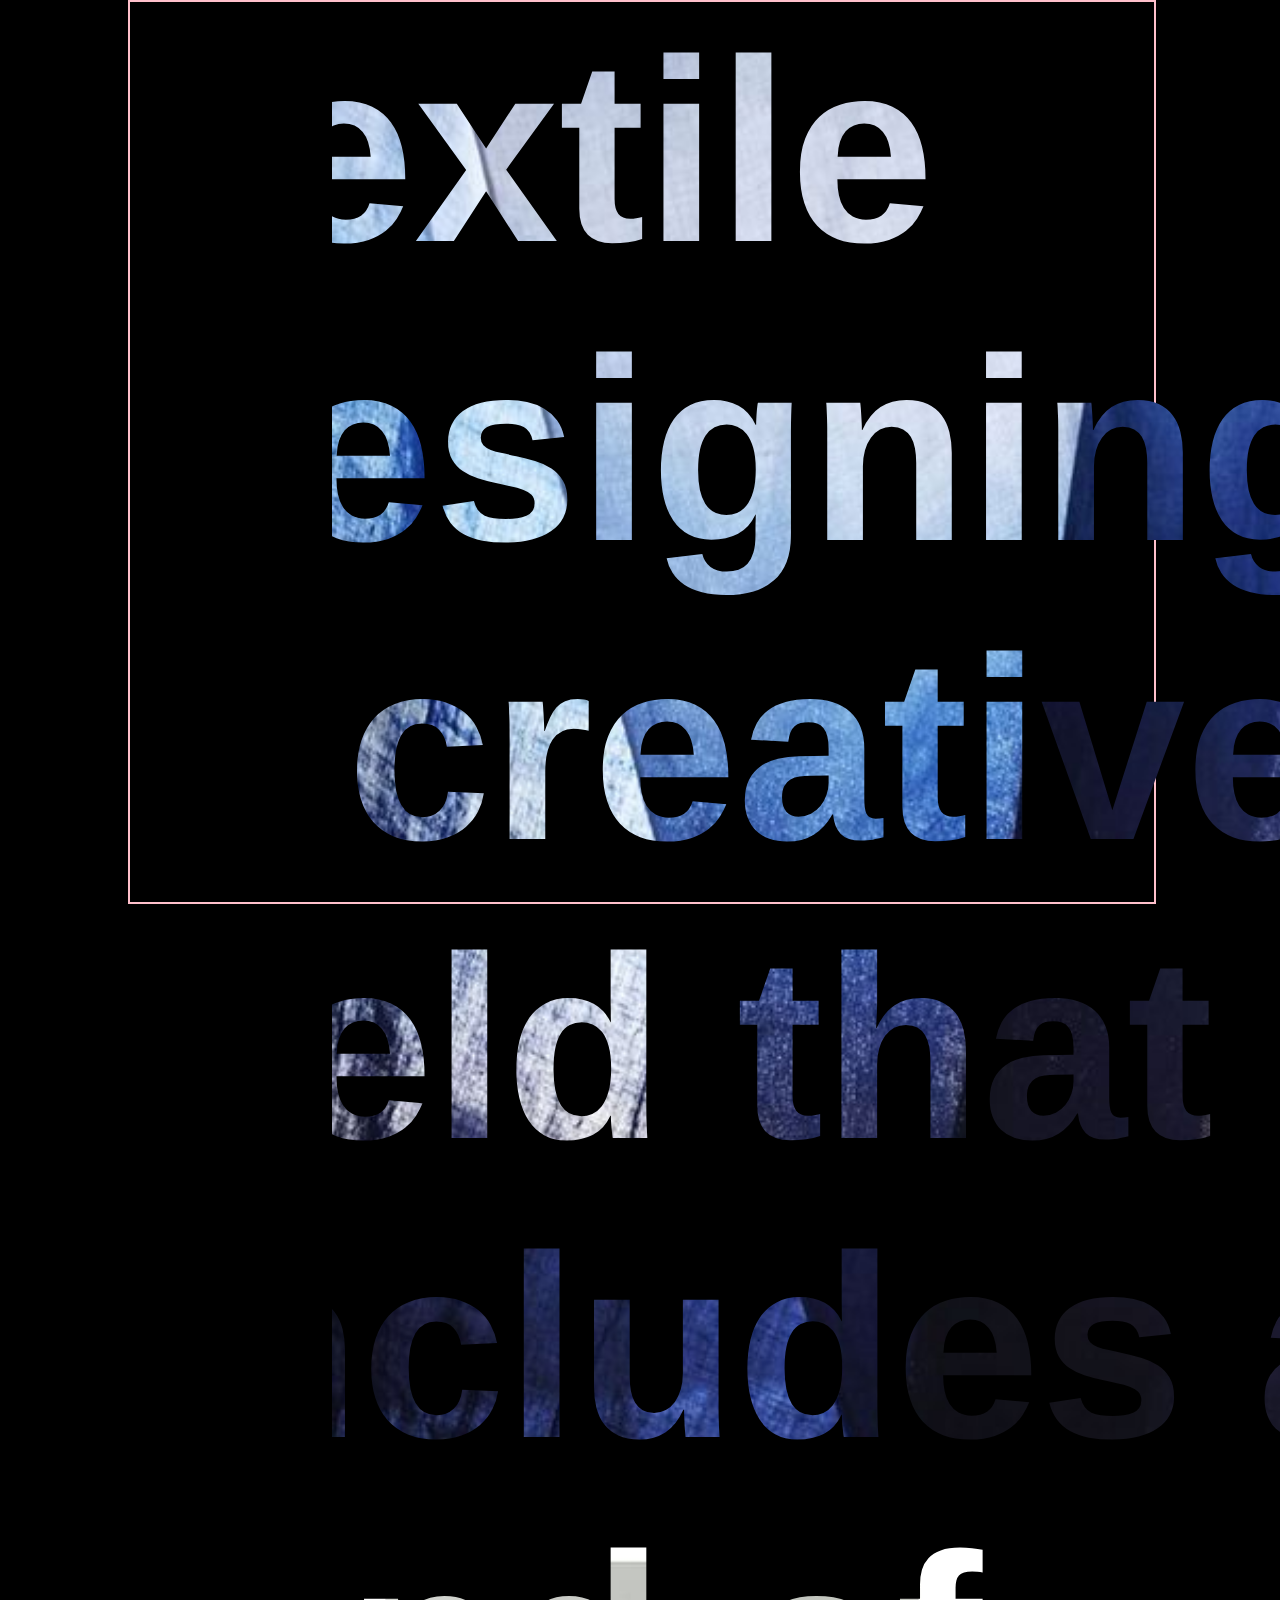
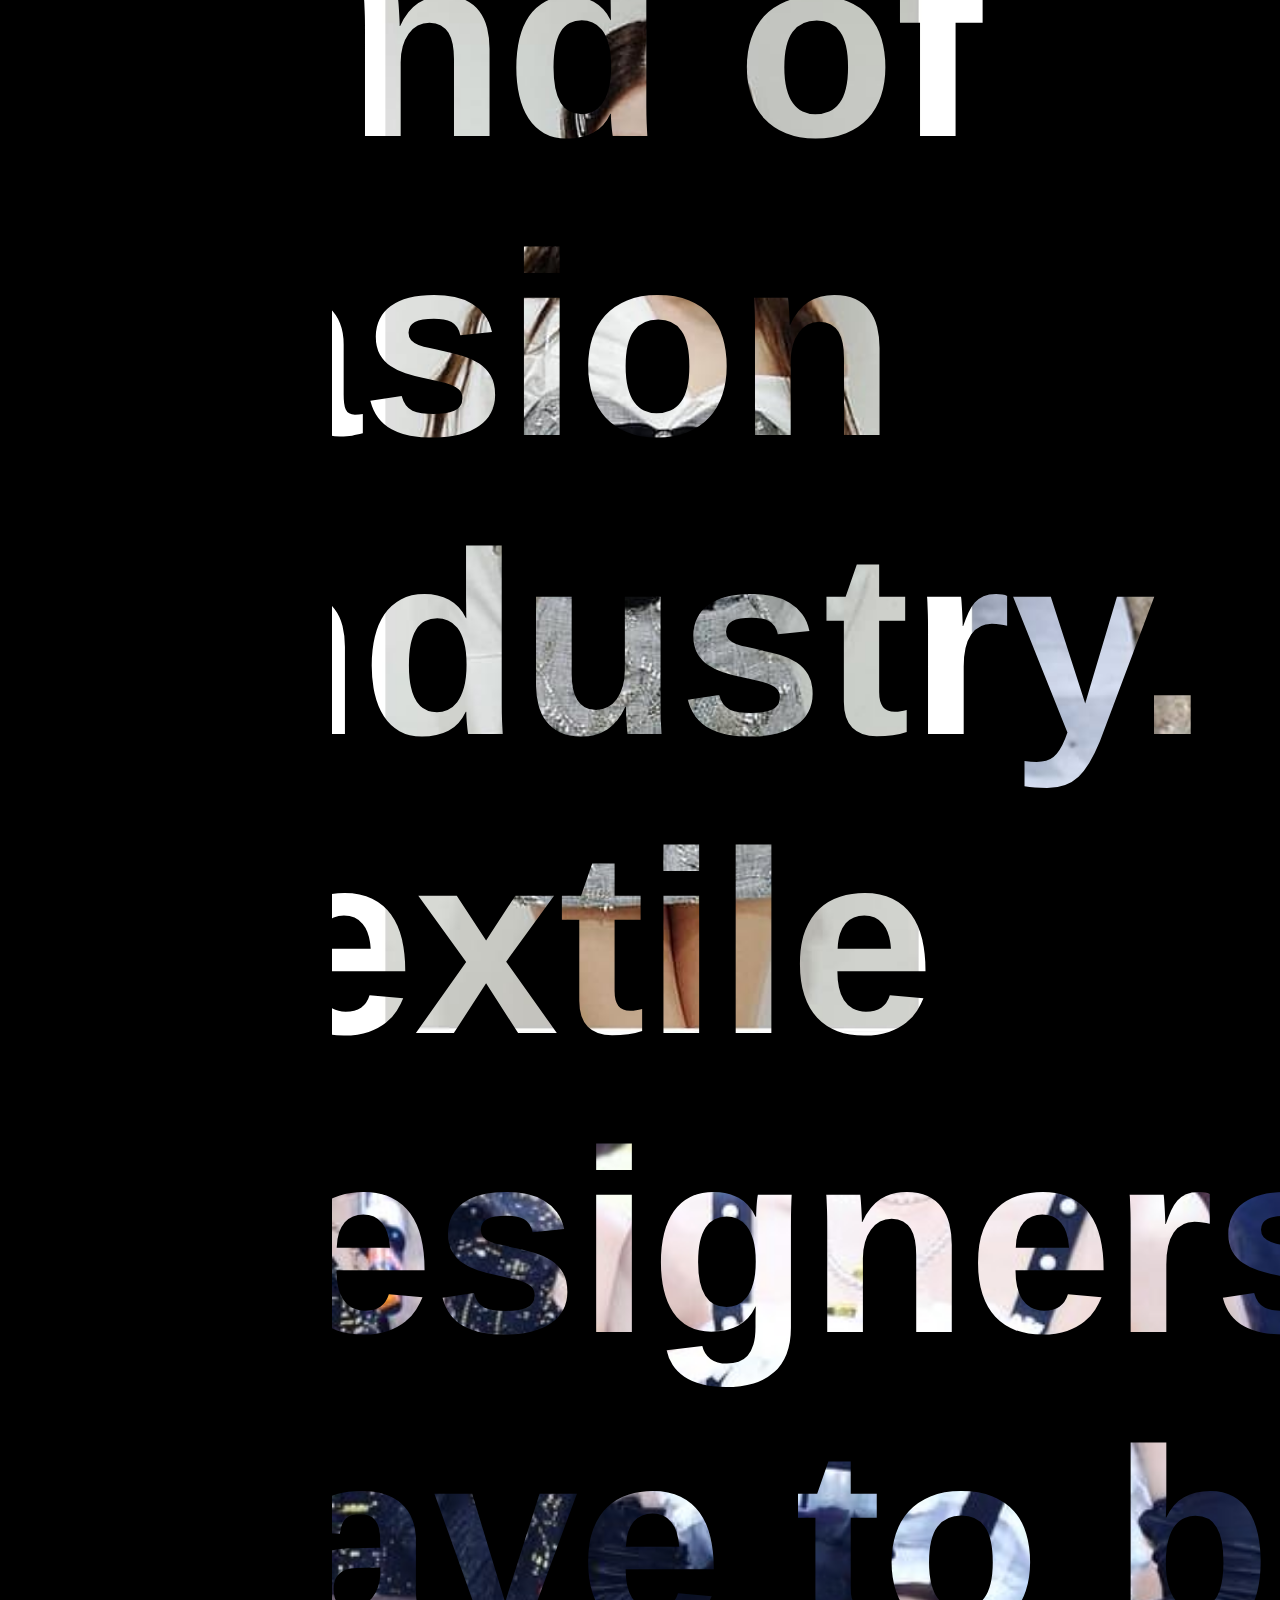
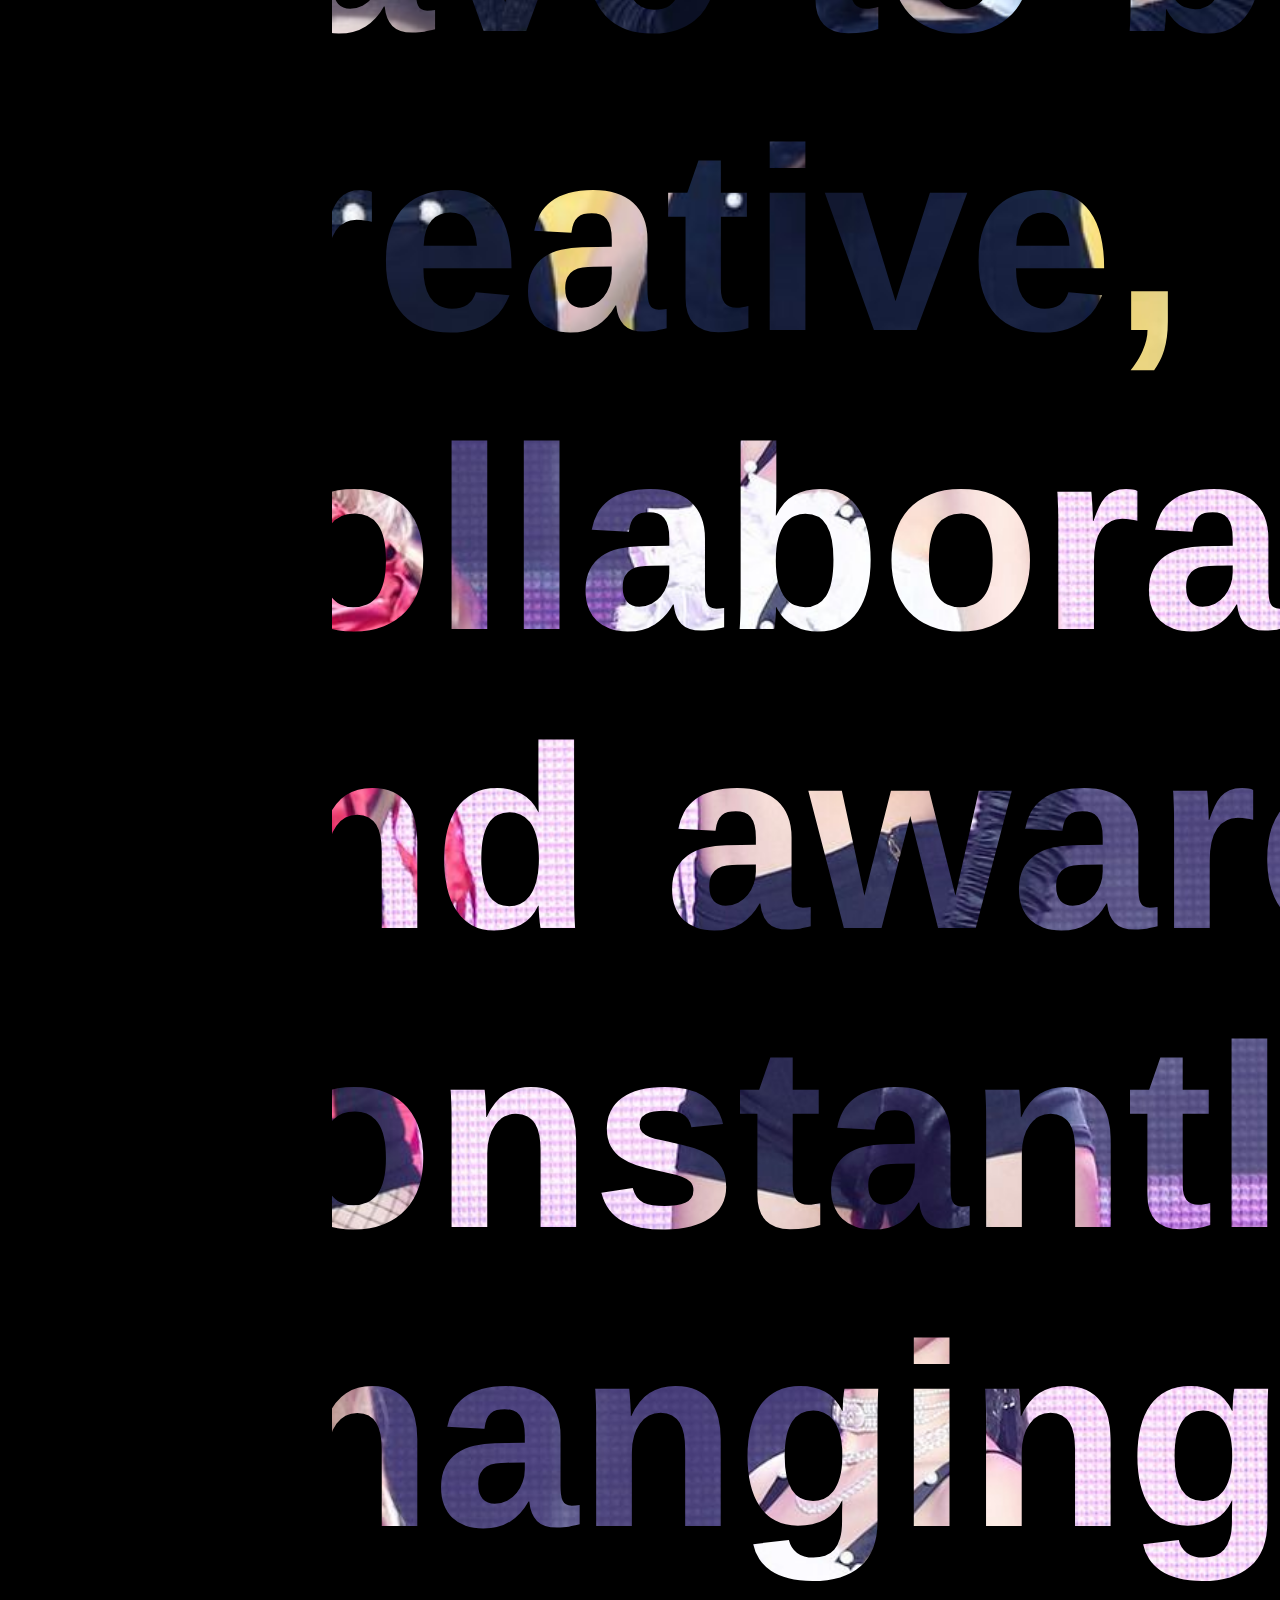
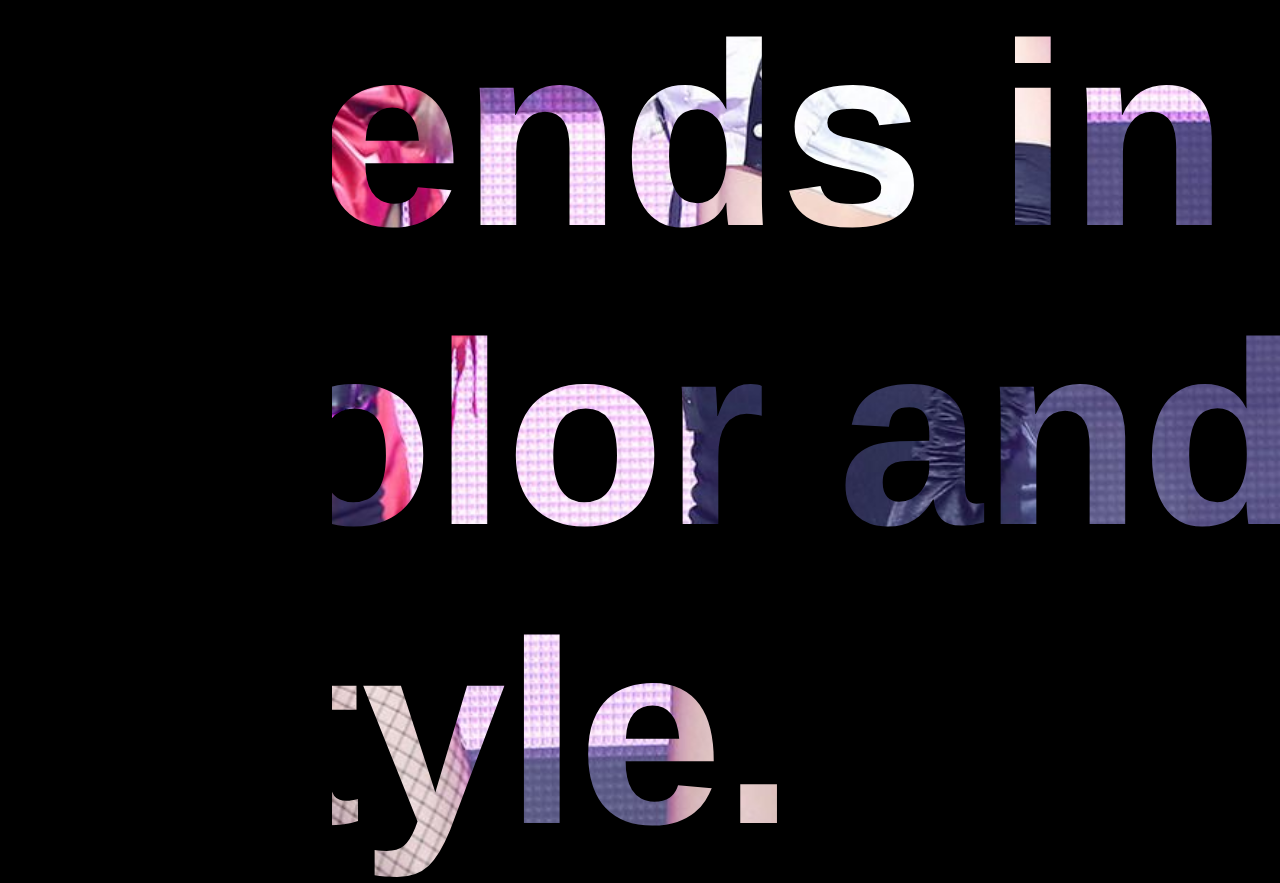
==== layer2/index.html @ 7b779b9f "changes" ====
<!DOCTYPE html>
<html>
<head>
    <meta charset="utf-8" />
    <meta http-equiv="X-UA-Compatible" content="IE=edge">
    <title>Page Title</title>
    <meta name="viewport" content="width=device-width, initial-scale=1">
    <link rel="stylesheet" type="text/css" media="screen" href="main.css" />
    <script src="main.js"></script>
    <link rel="stylesheet" href="style.css">
</head>
<body>
  <div class="container bar">
    <h1 class="cliped1">Textile designing is a creative field that includes any </h1>
    <h1 class="cliped2"> kind of fasion industry. Textile </h1>
    <h1 class="cliped3"> designers have to be creative, </h1>
    <h1 class="cliped5">collaborative and aware of constantly</h1>
    <h1 class="cliped4"> changing trends in color and style.</h1>
</div>
</body>
<!-- 
<script>
 $( document ).ready( function() {
        var jbOffset = $( '.jbMenu' ).offset();
        $( window ).scroll( function() {
          if ( $( document ).scrollTop() > jbOffset.top ) {
            $( '.jbMenu' ).addClass( 'jbFixed' );
          }
          else {
            $( '.jbMenu' ).removeClass( 'jbFixed' );
          }
        });
      } );
 
 </script> -->
</html>
---- layer2/style.css ----
@import url('https://fonts.googleapis.com/css?family=Passion+One');

*{
  padding: 0;
  margin: 0;
}

body,html{
  background-color:black;
}


/* #box{
  width:60%;
  height:10in;
  margin-left: 20%;
  background-color: transparent;
  border: 2px solid blue;
} */

.container{
  width:80%;
  height: 100vh;
  margin-left: 10%;
  background-color: black;
  display: grid;
  grid-template-columns: auto;
  font-family:"futura", sans-serif;
  text-align: left;
  border: 2px solid pink;
  cursor: pointer;
  -webkit-transition:0.5s;}
  
/* .container:hover {
  border: 2px solid rgba(0,160,80,0);
  color: #pink;
}
.container:hover::after, .container:hover::before {
  -webkit-transform: scale(1);
} */

.container::before, .container::after {
  width: 100%;
  height:100%;
  z-index: 3;
  content:'';
  position: absolute;
  top:0;
  left:0;
  box-sizing: border-box;
  -webkit-transform: scale(0);
  transition: 0.5s;
}

  /* background: url(background.jpg);
  background-size: cover;
  background-attachment: fixed;
  -webkit-background-clip: text;
  color: transparent; */

  .bar::before {
    border-bottom: 3px solid #FFF;
    border-left: 3px solid #FFF;
    -webkit-transform-origin: 100% 0%;
  }

  .bar::after {
    border-top: 3px solid #FFF;
    border-right: 3px solid #FFF;
    -webkit-transform-origin: 0% 100%;
  }


h3{
  font-size: 50px;
}
h1{
  font-size: 260px;
}
h2{
  font-size: 62px;
}
h4{
  font-size: 30px;
}

@media screen and (max-width:700px) {
  h3{
    font-size: 50px;
  }
  h1{
    font-size: 260px;
  }
  h2{
    font-size: 62px;
  }
  h4{
    font-size: 10px;
  }
}
.cliped1{
background: url(../image/36782537c3e1404ef056309386671900.jpg) no-repeat center center;
background-size: 1200px;
background-position-y:46px;
color: #fff;
-webkit-text-fill-color: transparent;
-webkit-background-clip:text;}

.cliped2{
background: url(../image/47241391_346120979550636_4253450871459379761_n.jpg) no-repeat center center;
background-size: 1200px;
color: #fff;
-webkit-text-fill-color: transparent;
-webkit-background-clip:text;}

.cliped3{
background: url(../image/5e04d5bc18aa4c8084150c62fcf03a86.jpg) no-repeat center center;
background-size: 1200px;
color: #fff;
-webkit-text-fill-color: transparent;
-webkit-background-clip:text;}


.cliped4{
background: url(../image/97ed9751e5890001fab52a2c03061502.jpg) no-repeat center center;
background-size:1200px;
color: #fff;
-webkit-text-fill-color: transparent;
-webkit-background-clip:text;}

.cliped5{
background: url(../image/97ed9751e5890001fab52a2c03061502.jpg) no-repeat center center;
background-size:1200px;
color: #fff;
-webkit-text-fill-color: transparent;
-webkit-background-clip:text;}
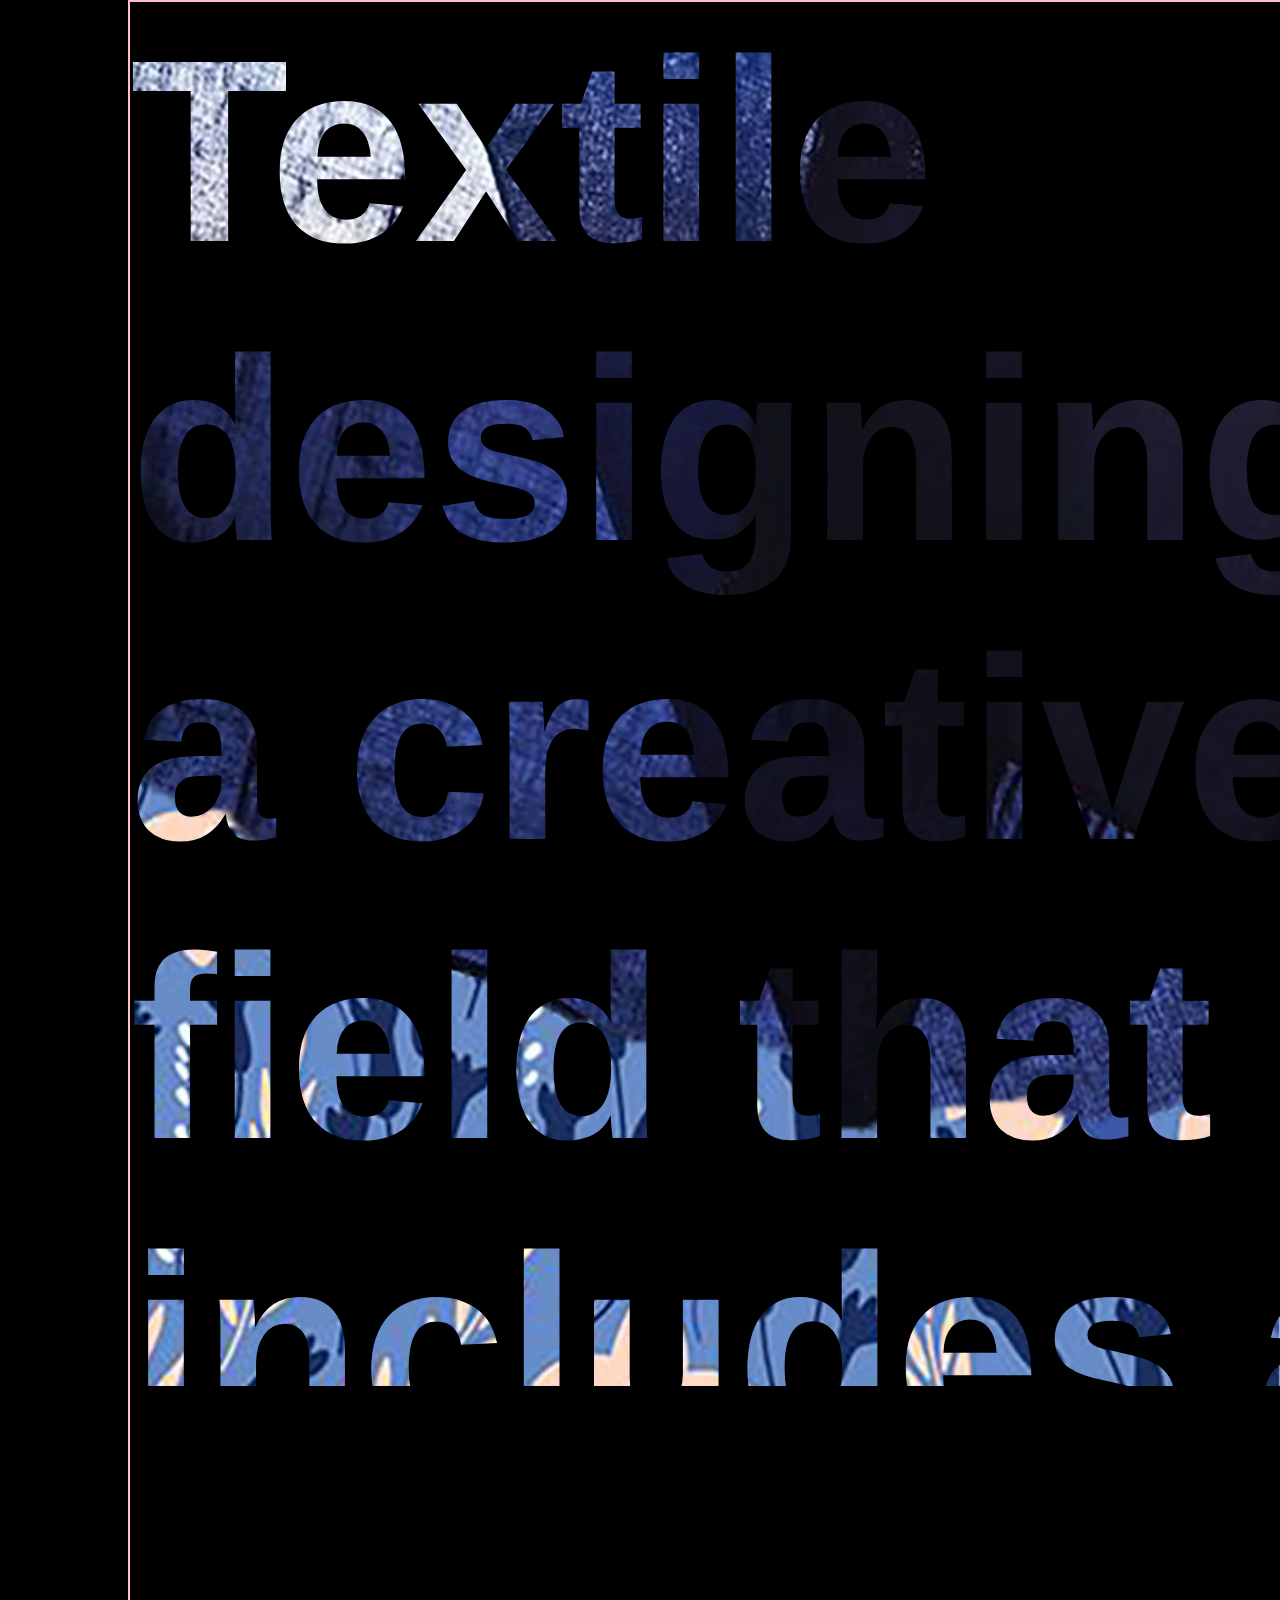
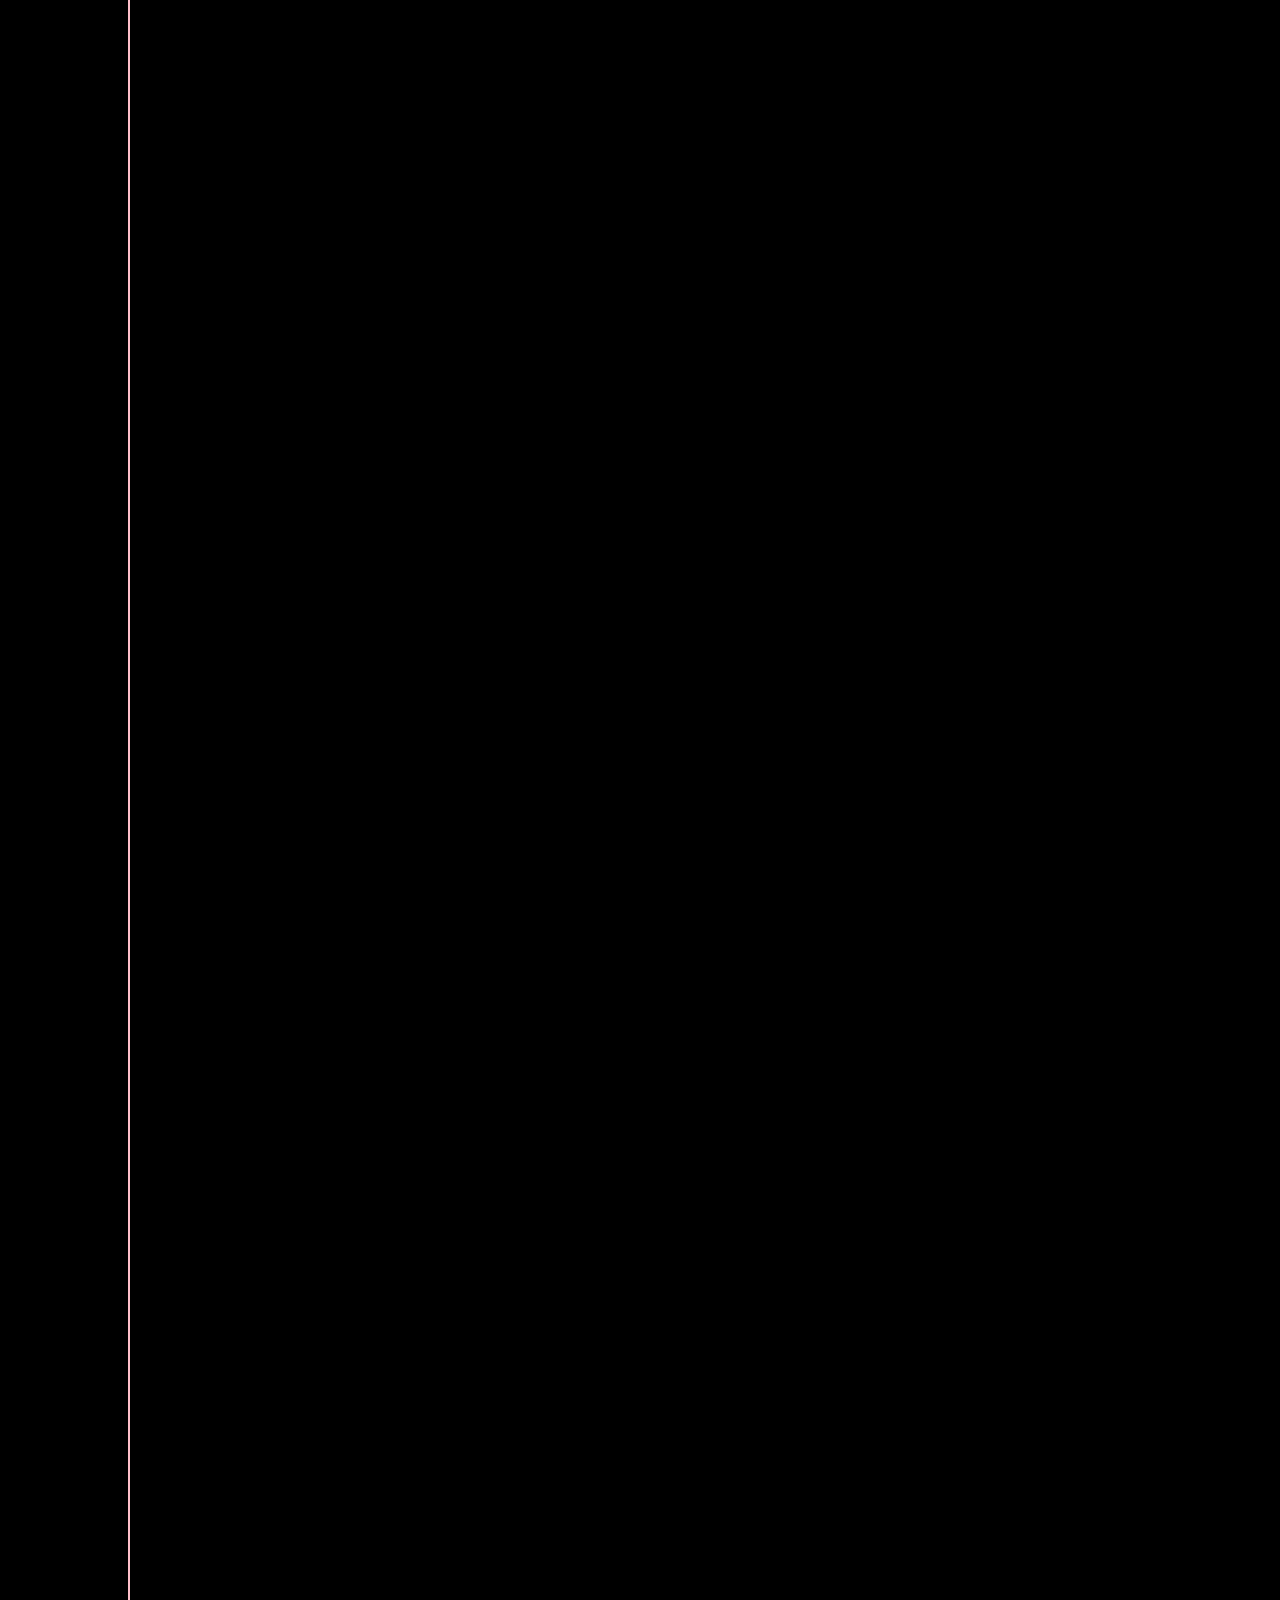
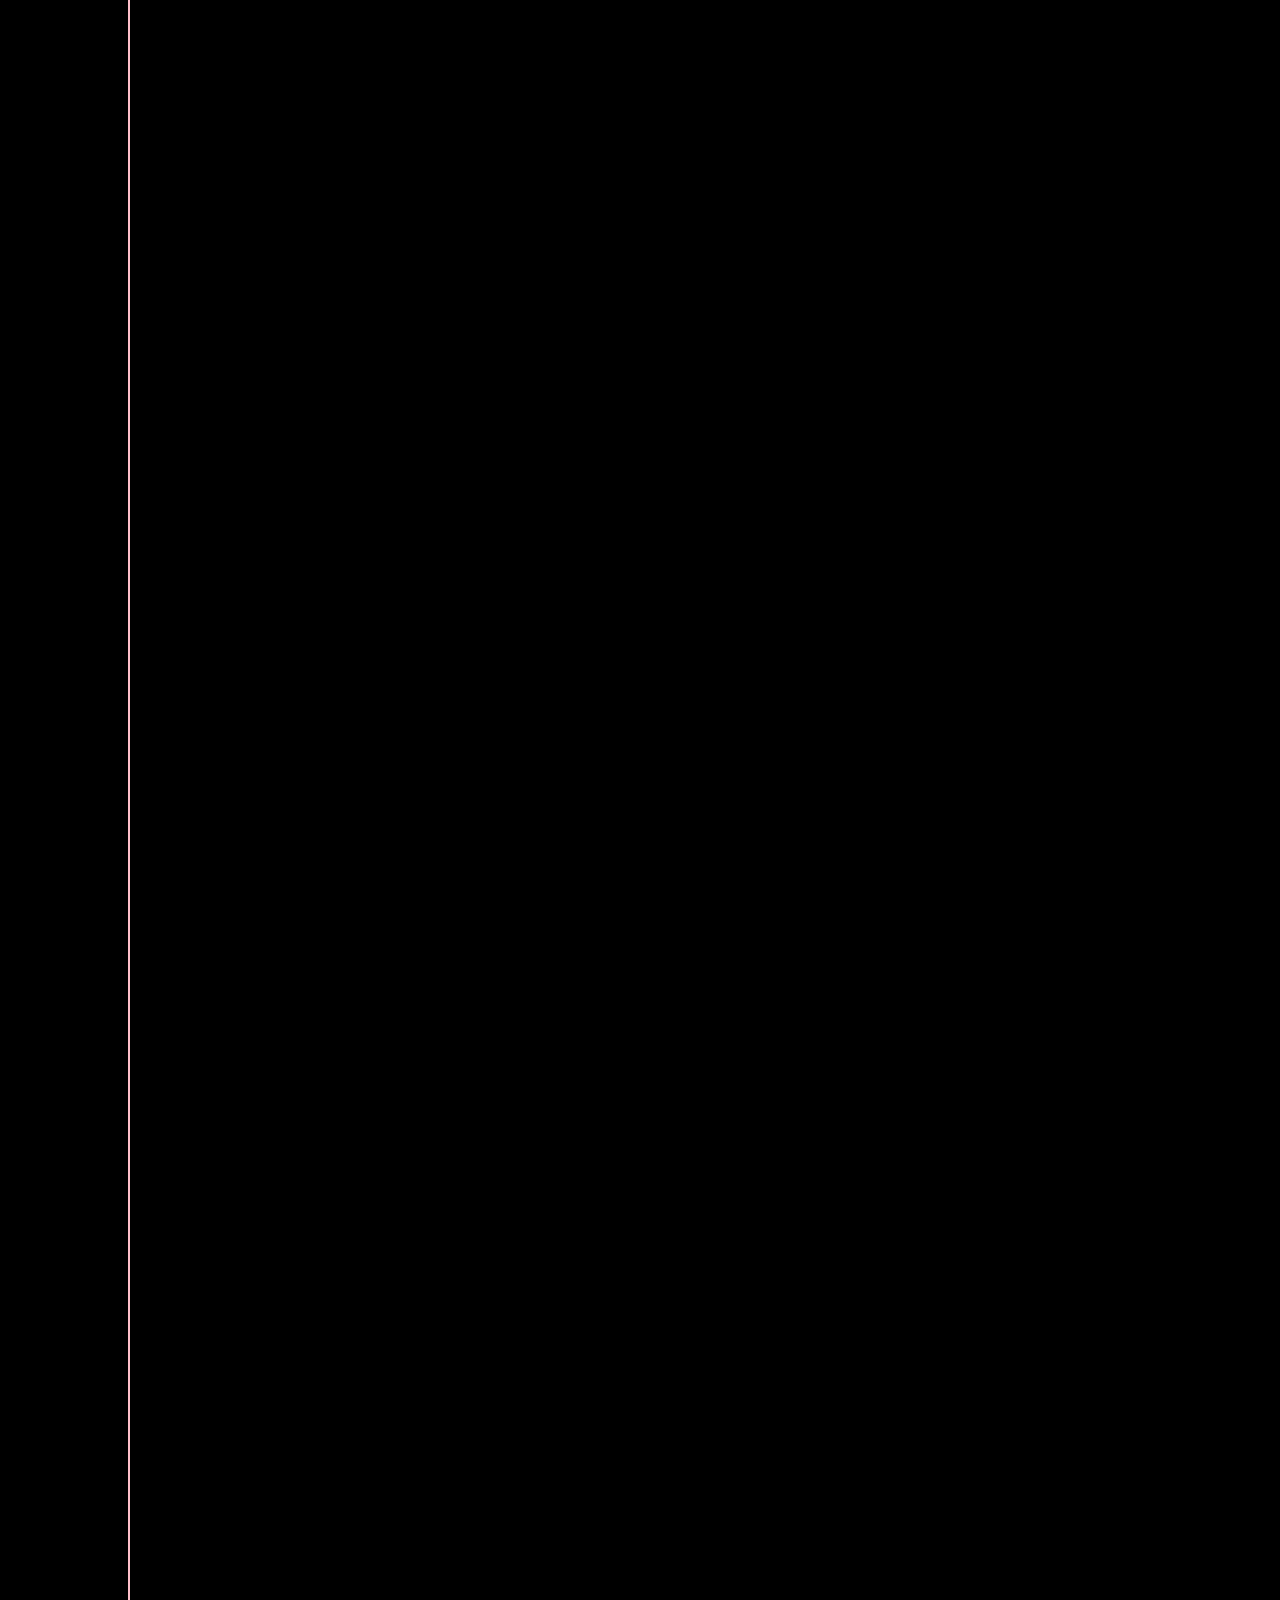
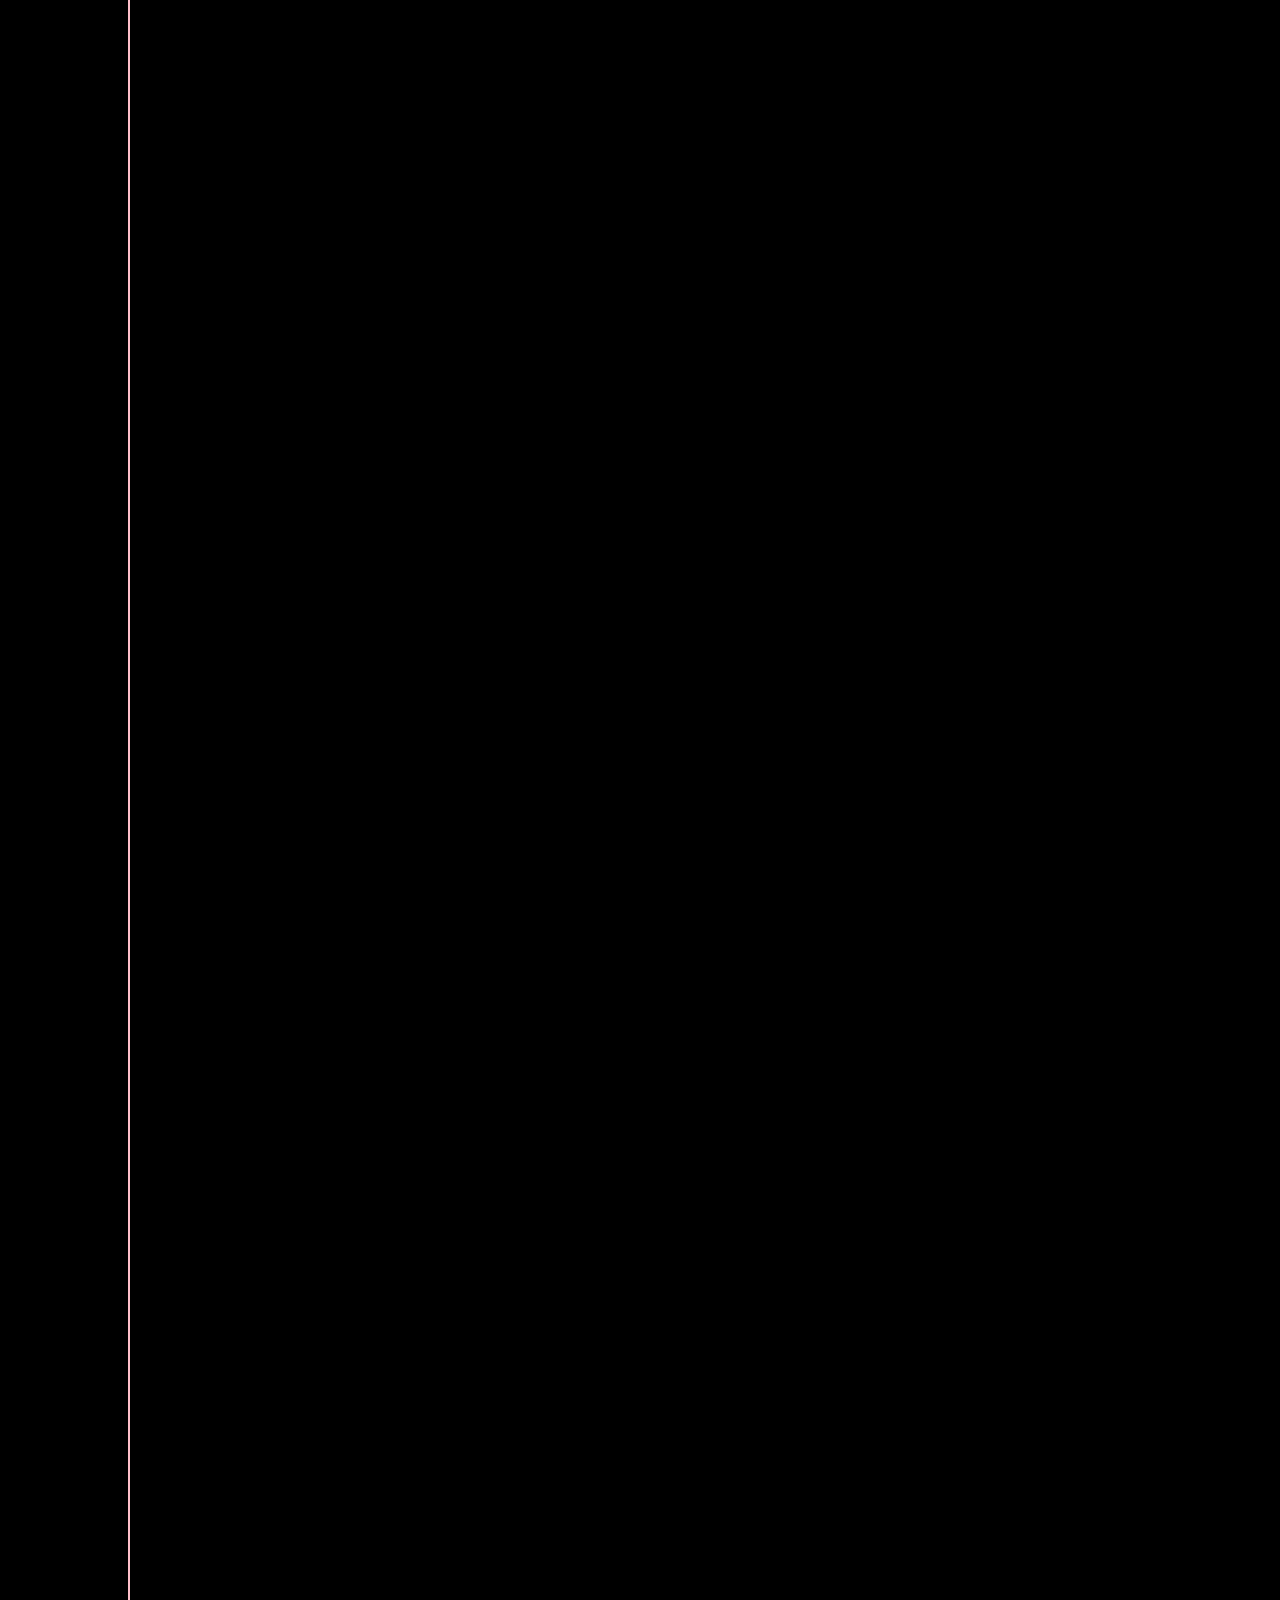
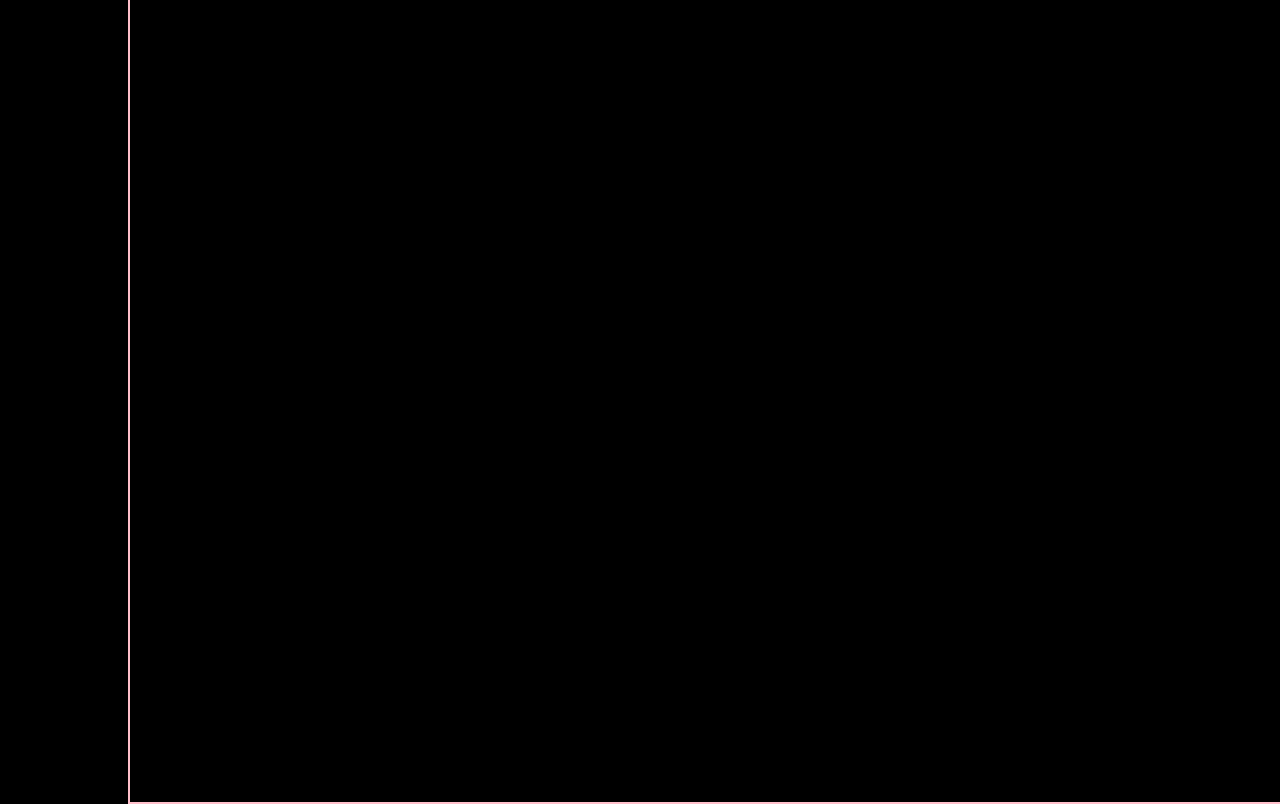
==== commit 30f22cad: "changes" ====
--- a/layer2/index.html
+++ b/layer2/index.html
@@ -12,12 +12,38 @@
 <body>
   <div class="container bar">
     <h1 class="cliped1">Textile designing is a creative field that includes any </h1>
+    <!-- <a href="#">
+        <img src="../image/jennieblue.png" class="jennieblue">
+      </a> -->
     <h1 class="cliped2"> kind of fasion industry. Textile </h1>
     <h1 class="cliped3"> designers have to be creative, </h1>
     <h1 class="cliped5">collaborative and aware of constantly</h1>
     <h1 class="cliped4"> changing trends in color and style.</h1>
 </div>
+<!-- <div>
+  <h1 class="cliped3"> designers have to be creative, </h1>
+</div>
+<div>
+  <h1 class="cliped5">collaborative and aware of constantly</h1>
+</div>
+<div>
+  <h1 class="cliped4"> changing trends in color and style.</h1>
+</div> -->
+
 </body>
+
+<script>
+    var wrap = $("#wrap");
+    
+    wrap.on("scroll", function(e) {
+        
+      if (this.scrollTop > 147) {
+        wrap.addClass("container bar");
+      } else {
+        wrap.removeClass("container bar");
+      }
+      
+    });</script>
 <!-- 
 <script>
  $( document ).ready( function() {
--- a/layer2/style.css
+++ b/layer2/style.css
@@ -19,13 +19,13 @@
 } */
 
 .container{
-  width:80%;
-  height: 100vh;
+  width:90%;
+  height: 800vh;
   margin-left: 10%;
   background-color: black;
   display: grid;
   grid-template-columns: auto;
-  font-family:"futura", sans-serif;
+  font-family:"Akzidenz-Grotesk", sans-serif;
   text-align: left;
   border: 2px solid pink;
   cursor: pointer;
@@ -84,6 +84,15 @@
   font-size: 30px;
 }
 
+.jennieblue {
+  transform: translate(0px,-385px);
+  transition: all .5s ease-in-out;
+  position: fixed;
+  z-index: 10;
+  top: 60%;
+  left: 9%;
+}
+
 @media screen and (max-width:700px) {
   h3{
     font-size: 50px;
@@ -99,23 +108,26 @@
   }
 }
 .cliped1{
-background: url(../image/36782537c3e1404ef056309386671900.jpg) no-repeat center center;
-background-size: 1200px;
-background-position-y:46px;
+background: url(../image/background1.jpg) no-repeat center center;
+background-size: cover;
+/* background-position-y:46px; */
+background-attachment: fixed;
 color: #fff;
 -webkit-text-fill-color: transparent;
 -webkit-background-clip:text;}
 
 .cliped2{
-background: url(../image/47241391_346120979550636_4253450871459379761_n.jpg) no-repeat center center;
-background-size: 1200px;
+background: url(../image/background2.jpg) no-repeat center center;
+background-size: cover;
+background-attachment: fixed;
 color: #fff;
 -webkit-text-fill-color: transparent;
 -webkit-background-clip:text;}
 
 .cliped3{
-background: url(../image/5e04d5bc18aa4c8084150c62fcf03a86.jpg) no-repeat center center;
-background-size: 1200px;
+background: url(../image/background3.jpg) no-repeat center center;
+background-size: cover;
+background-attachment: fixed;
 color: #fff;
 -webkit-text-fill-color: transparent;
 -webkit-background-clip:text;}
@@ -123,14 +135,16 @@
 
 .cliped4{
 background: url(../image/97ed9751e5890001fab52a2c03061502.jpg) no-repeat center center;
-background-size:1200px;
+background-size:cover;
+background-attachment: fixed;
 color: #fff;
 -webkit-text-fill-color: transparent;
 -webkit-background-clip:text;}
 
 .cliped5{
 background: url(../image/97ed9751e5890001fab52a2c03061502.jpg) no-repeat center center;
-background-size:1200px;
+background-size:cover;
+background-attachment: fixed;
 color: #fff;
 -webkit-text-fill-color: transparent;
 -webkit-background-clip:text;}
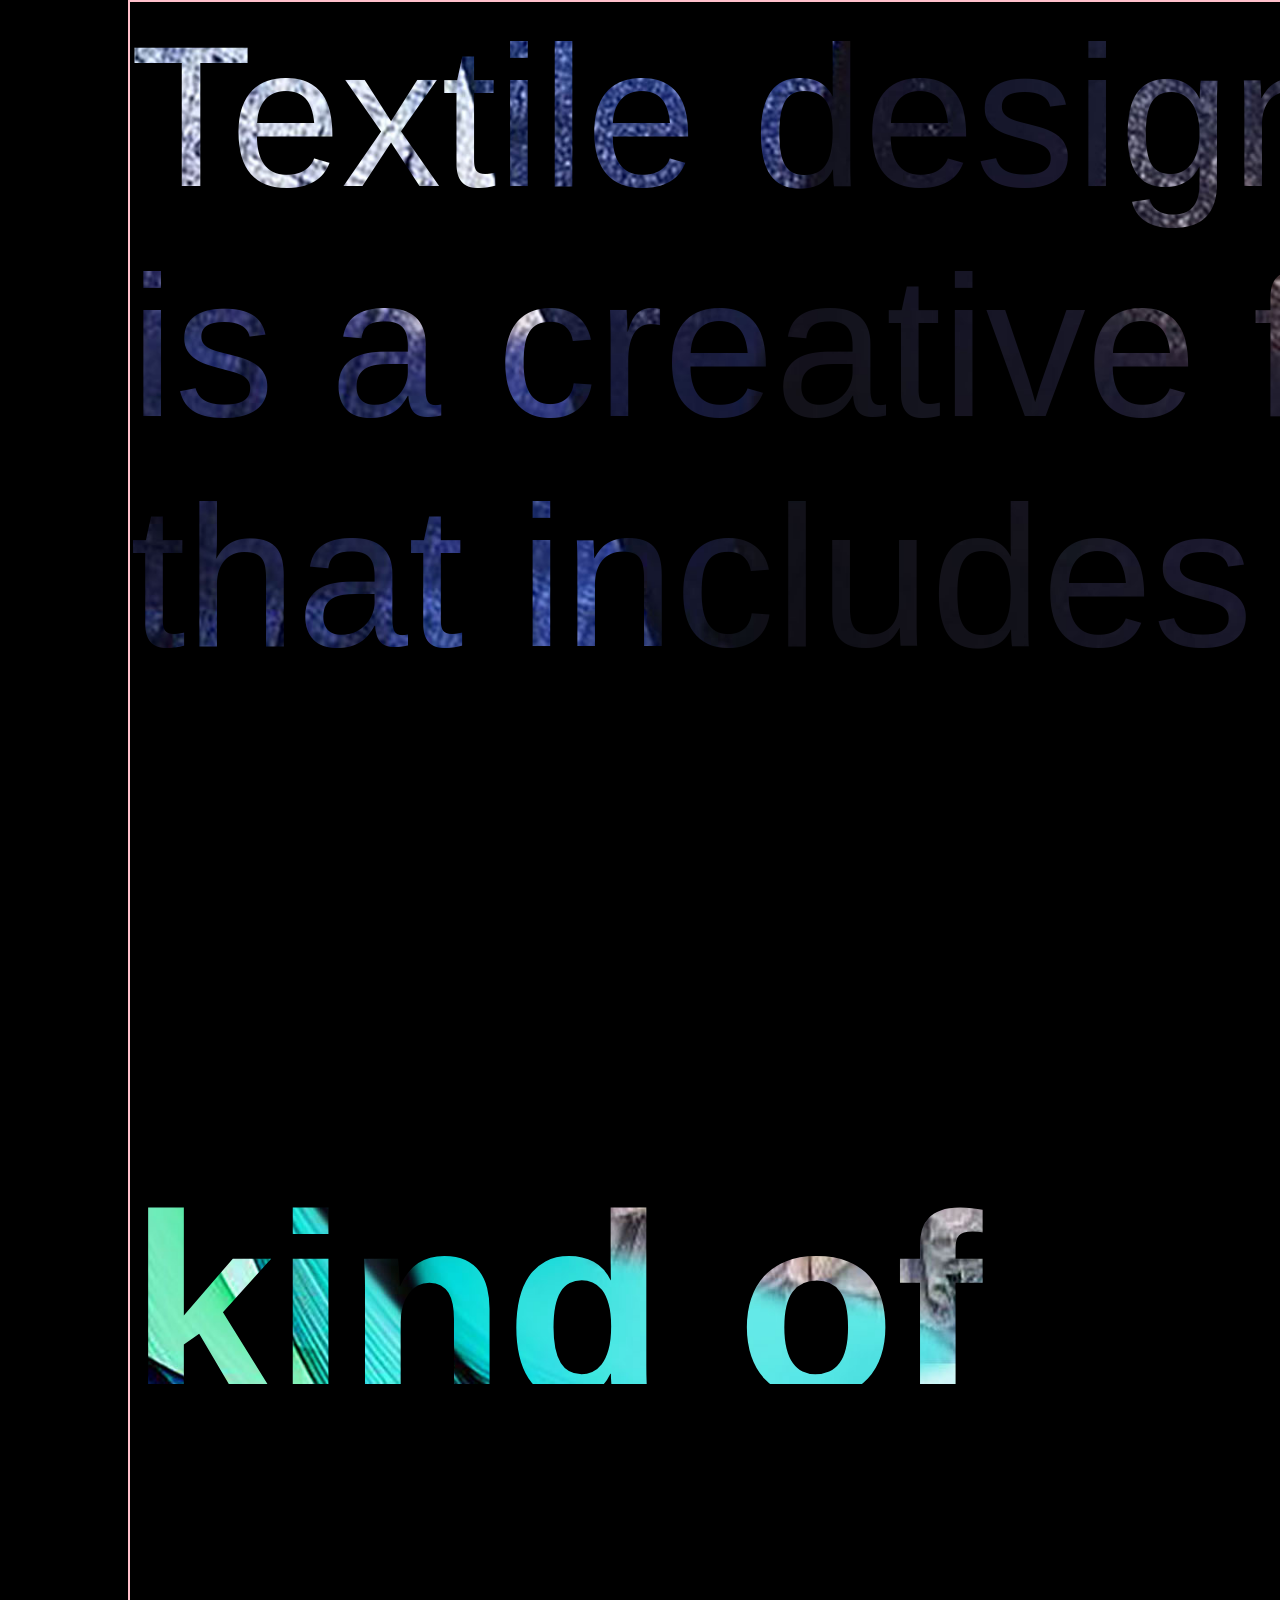
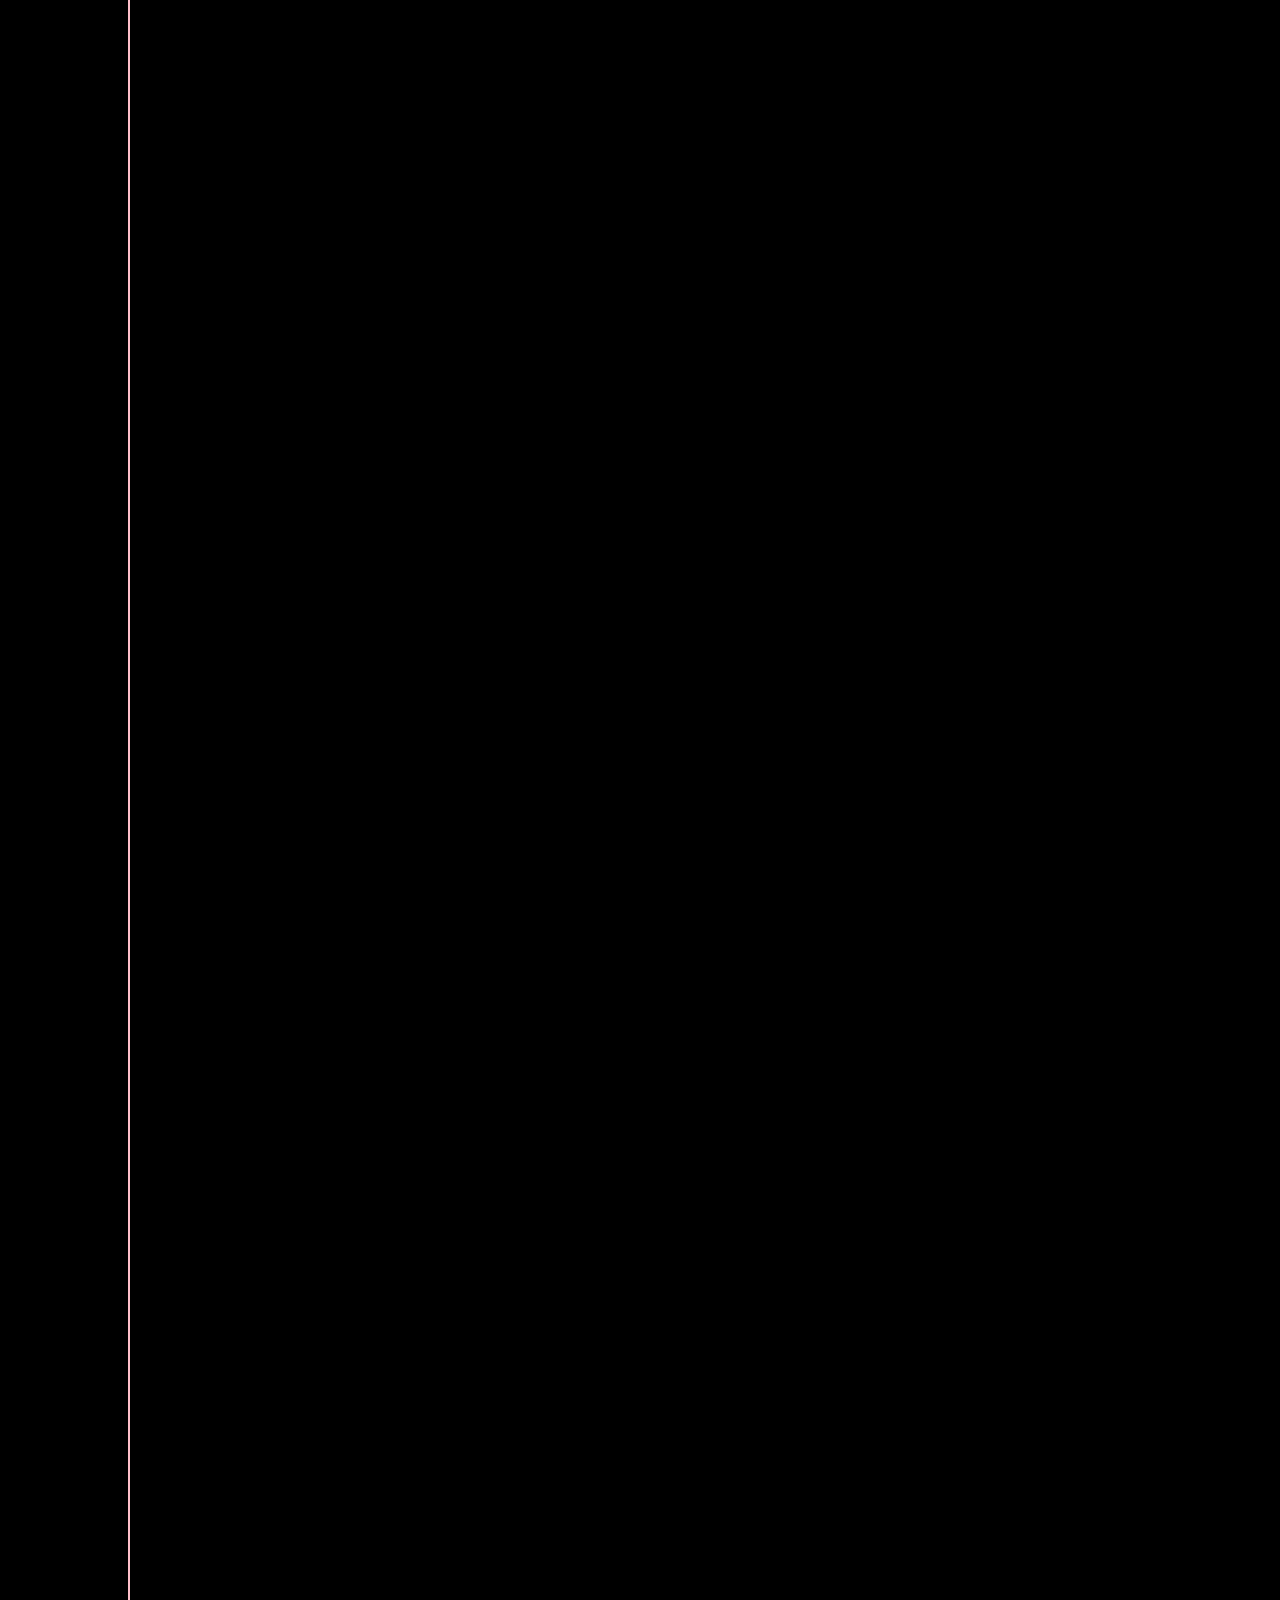
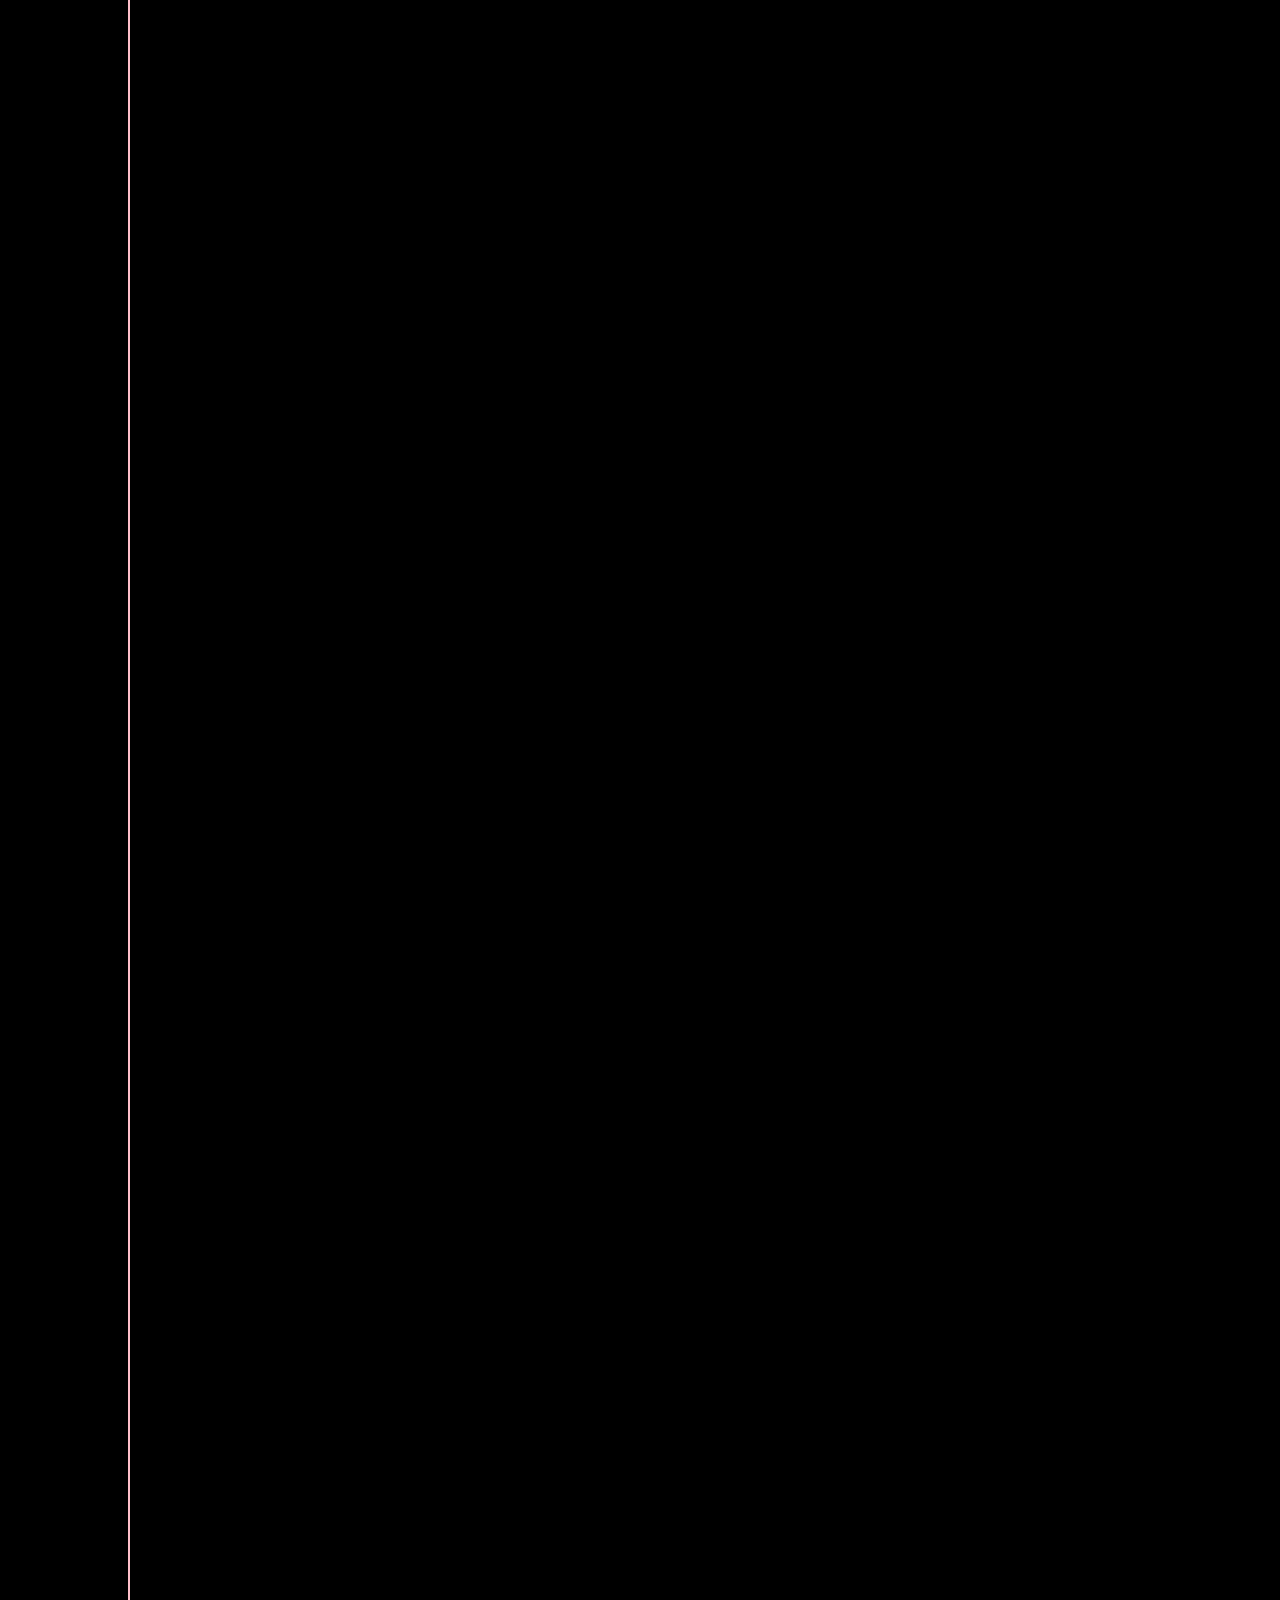
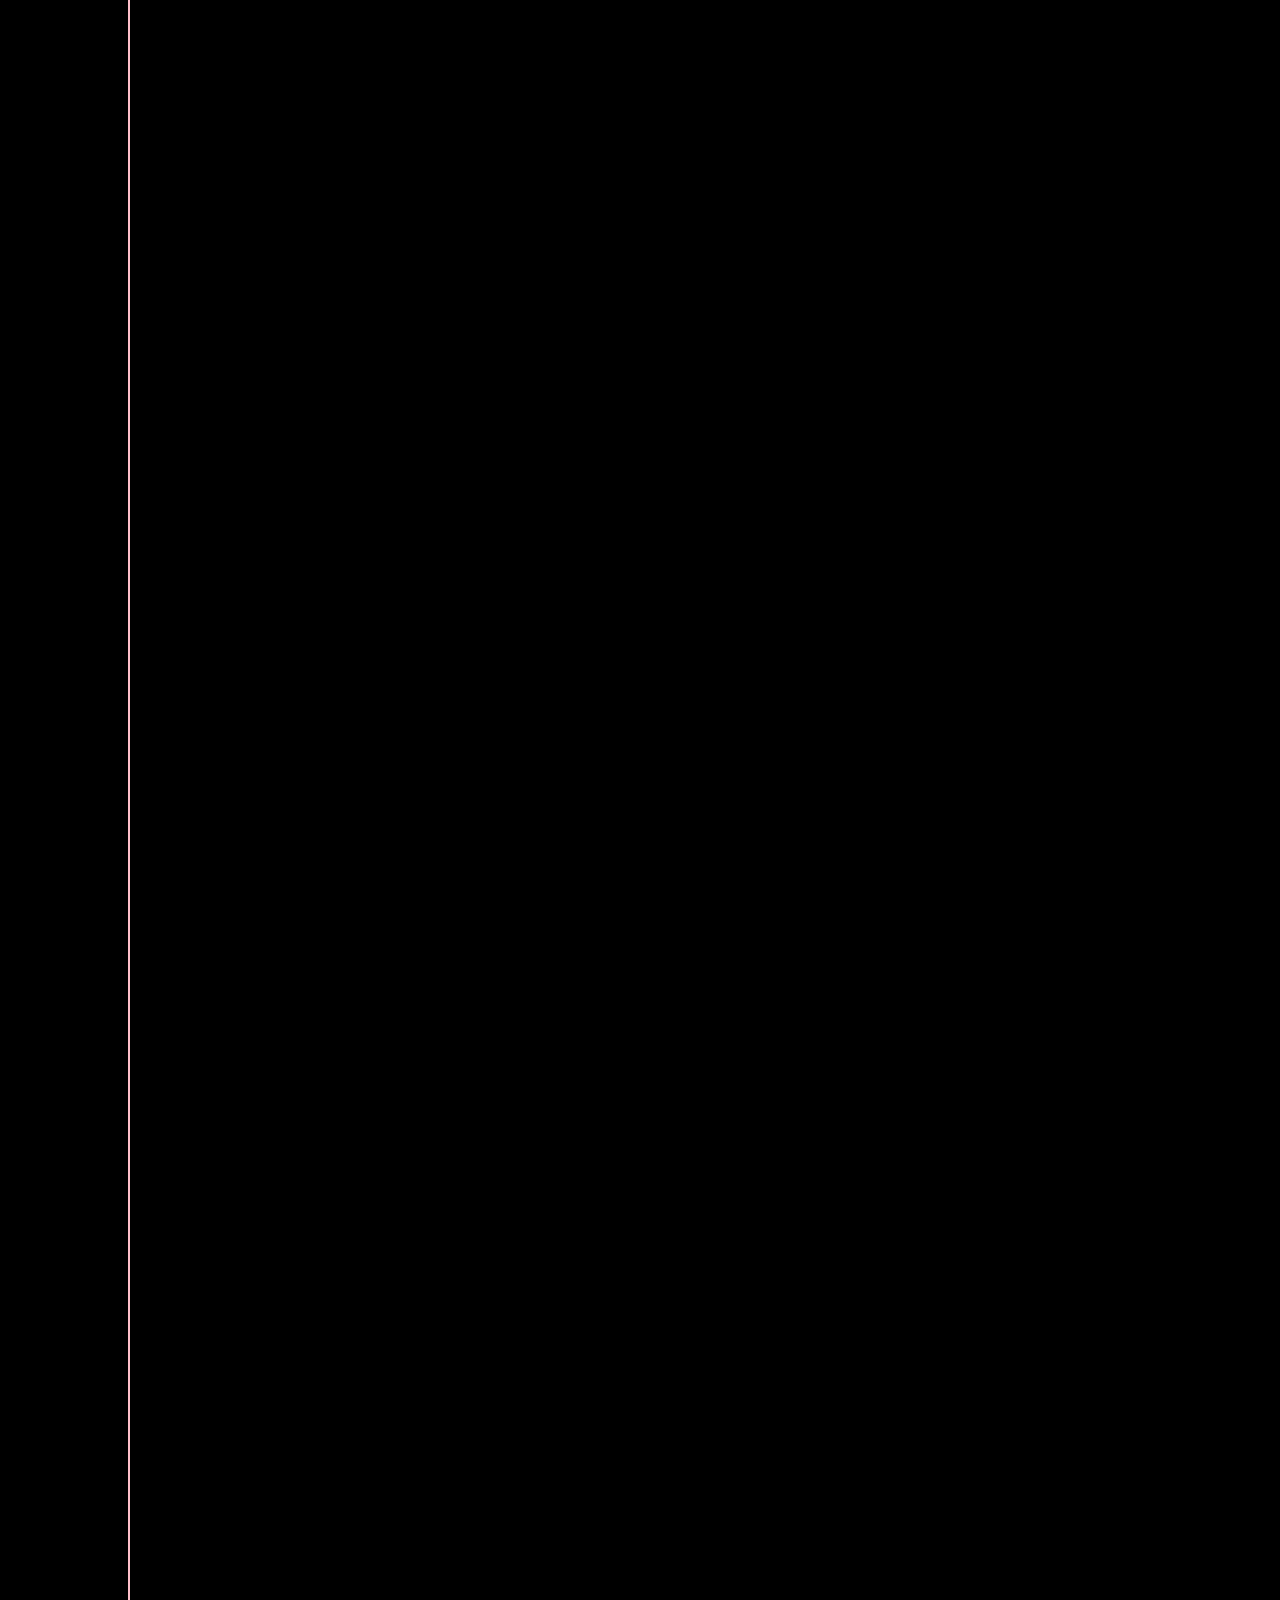
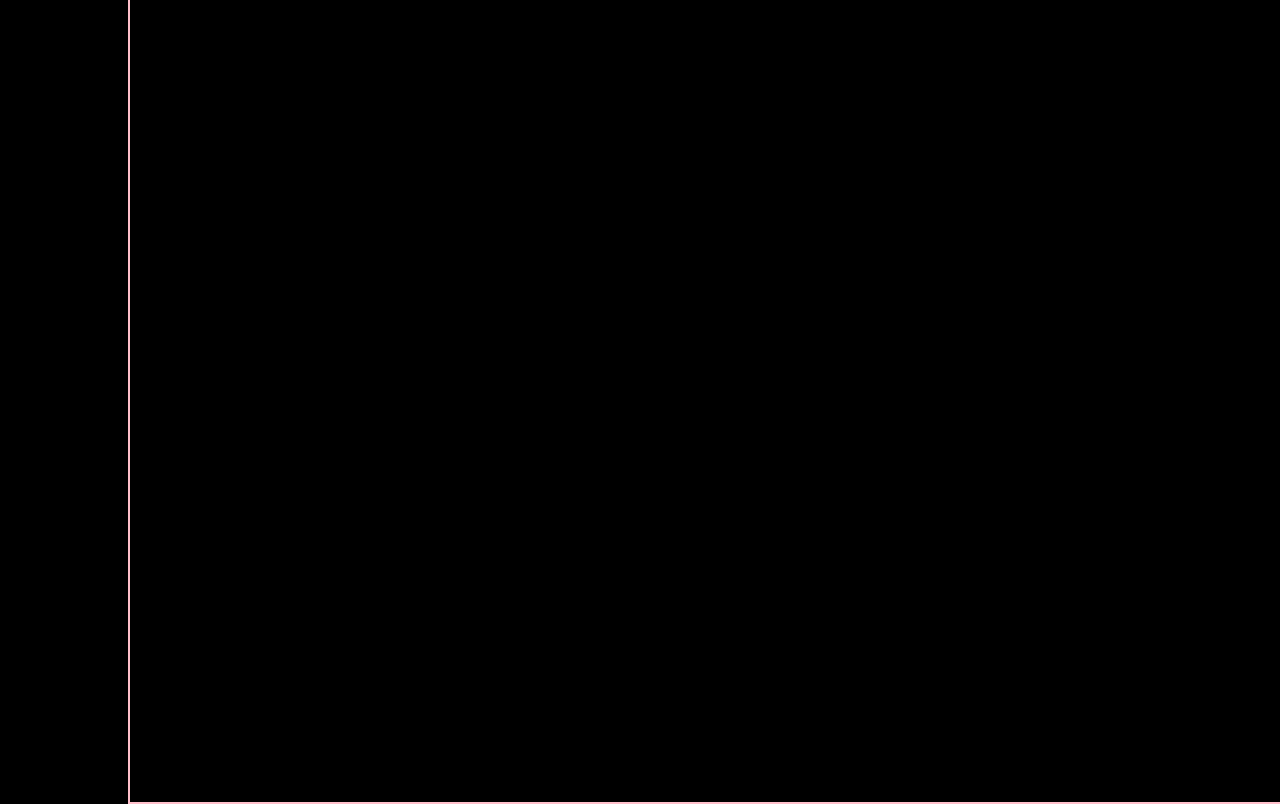
==== commit 1457bdb9: "change" ====
--- a/layer2/index.html
+++ b/layer2/index.html
@@ -11,7 +11,7 @@
 </head>
 <body>
   <div class="container bar">
-    <h1 class="cliped1">Textile designing is a creative field that includes any </h1>
+    <div class="cliped1">Textile designing is a creative field that includes any </div>
     <!-- <a href="#">
         <img src="../image/jennieblue.png" class="jennieblue">
       </a> -->
--- a/layer2/style.css
+++ b/layer2/style.css
@@ -107,9 +107,11 @@
     font-size: 10px;
   }
 }
+.cliped1:hover { text-shadow: 0 0 3px #FF0000, 0 0 5px #0000FF;}
 .cliped1{
 background: url(../image/background1.jpg) no-repeat center center;
 background-size: cover;
+font-size: 200px;
 /* background-position-y:46px; */
 background-attachment: fixed;
 color: #fff;
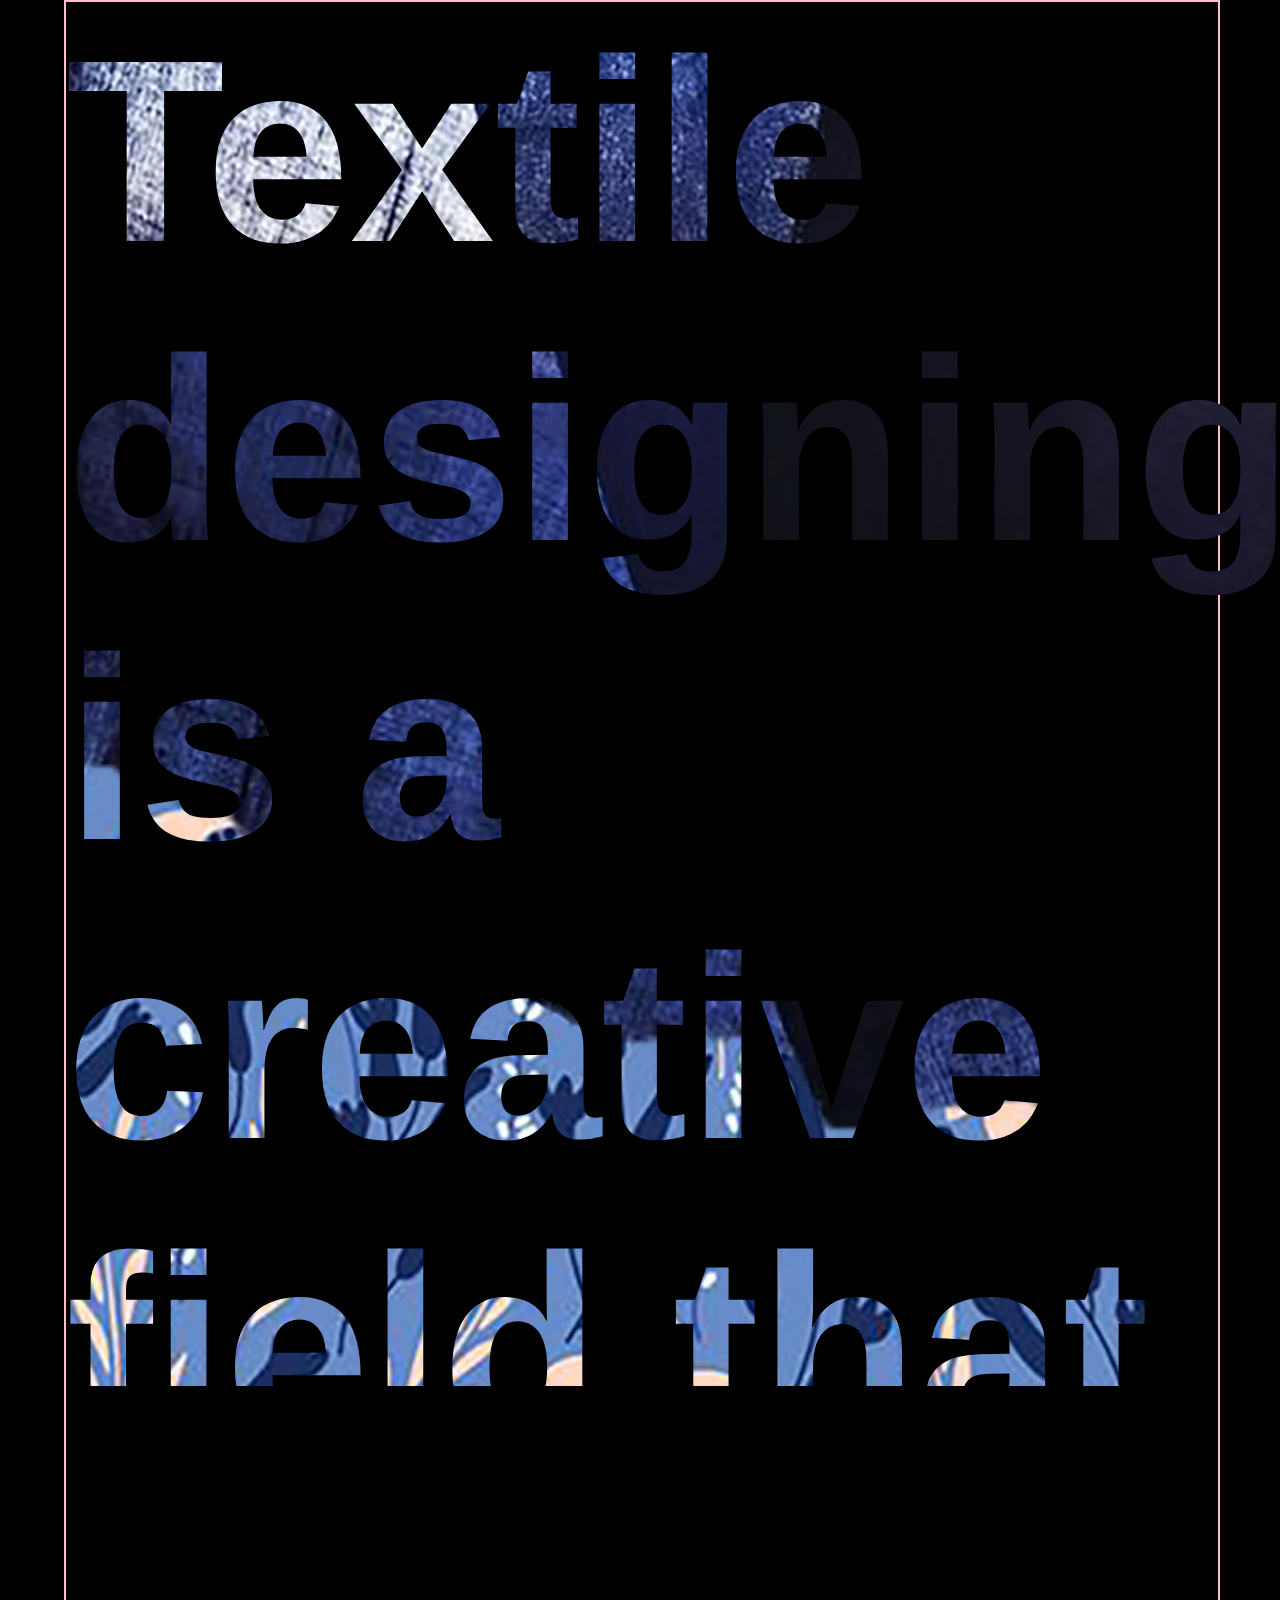
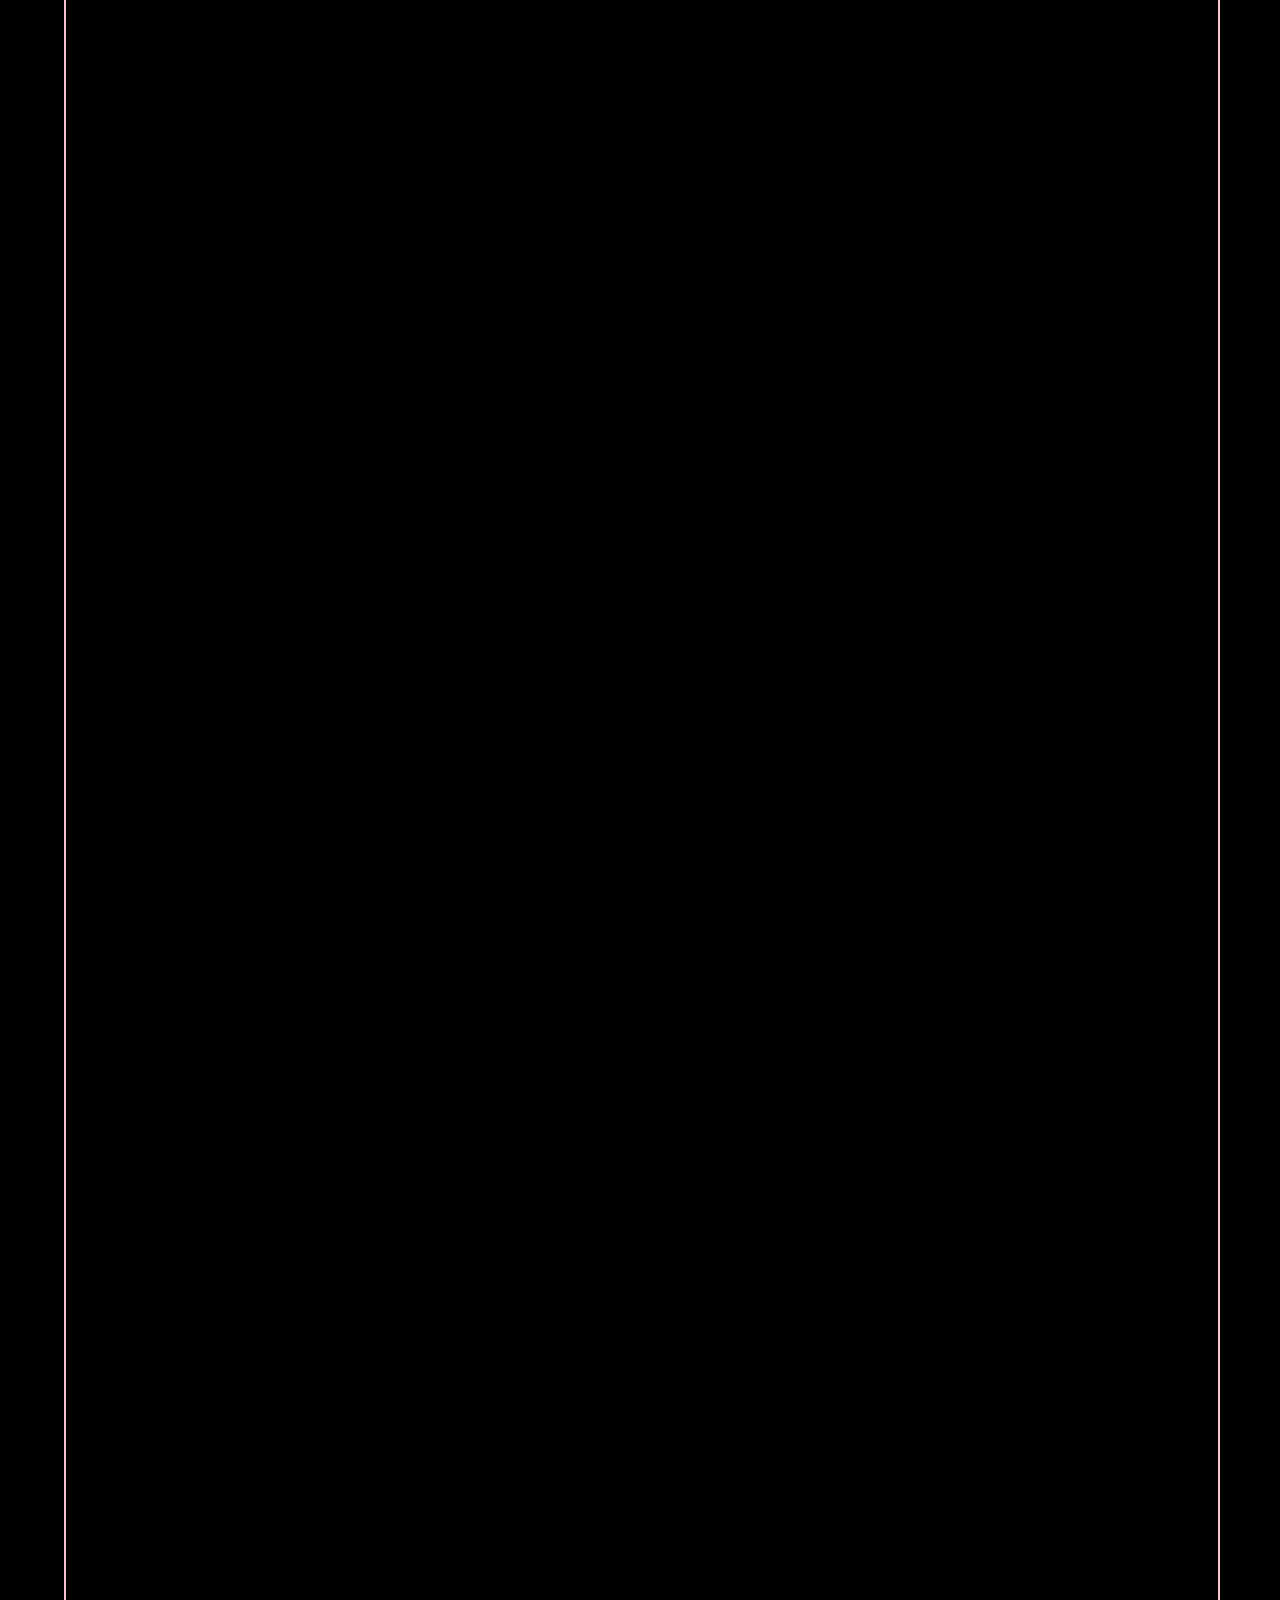
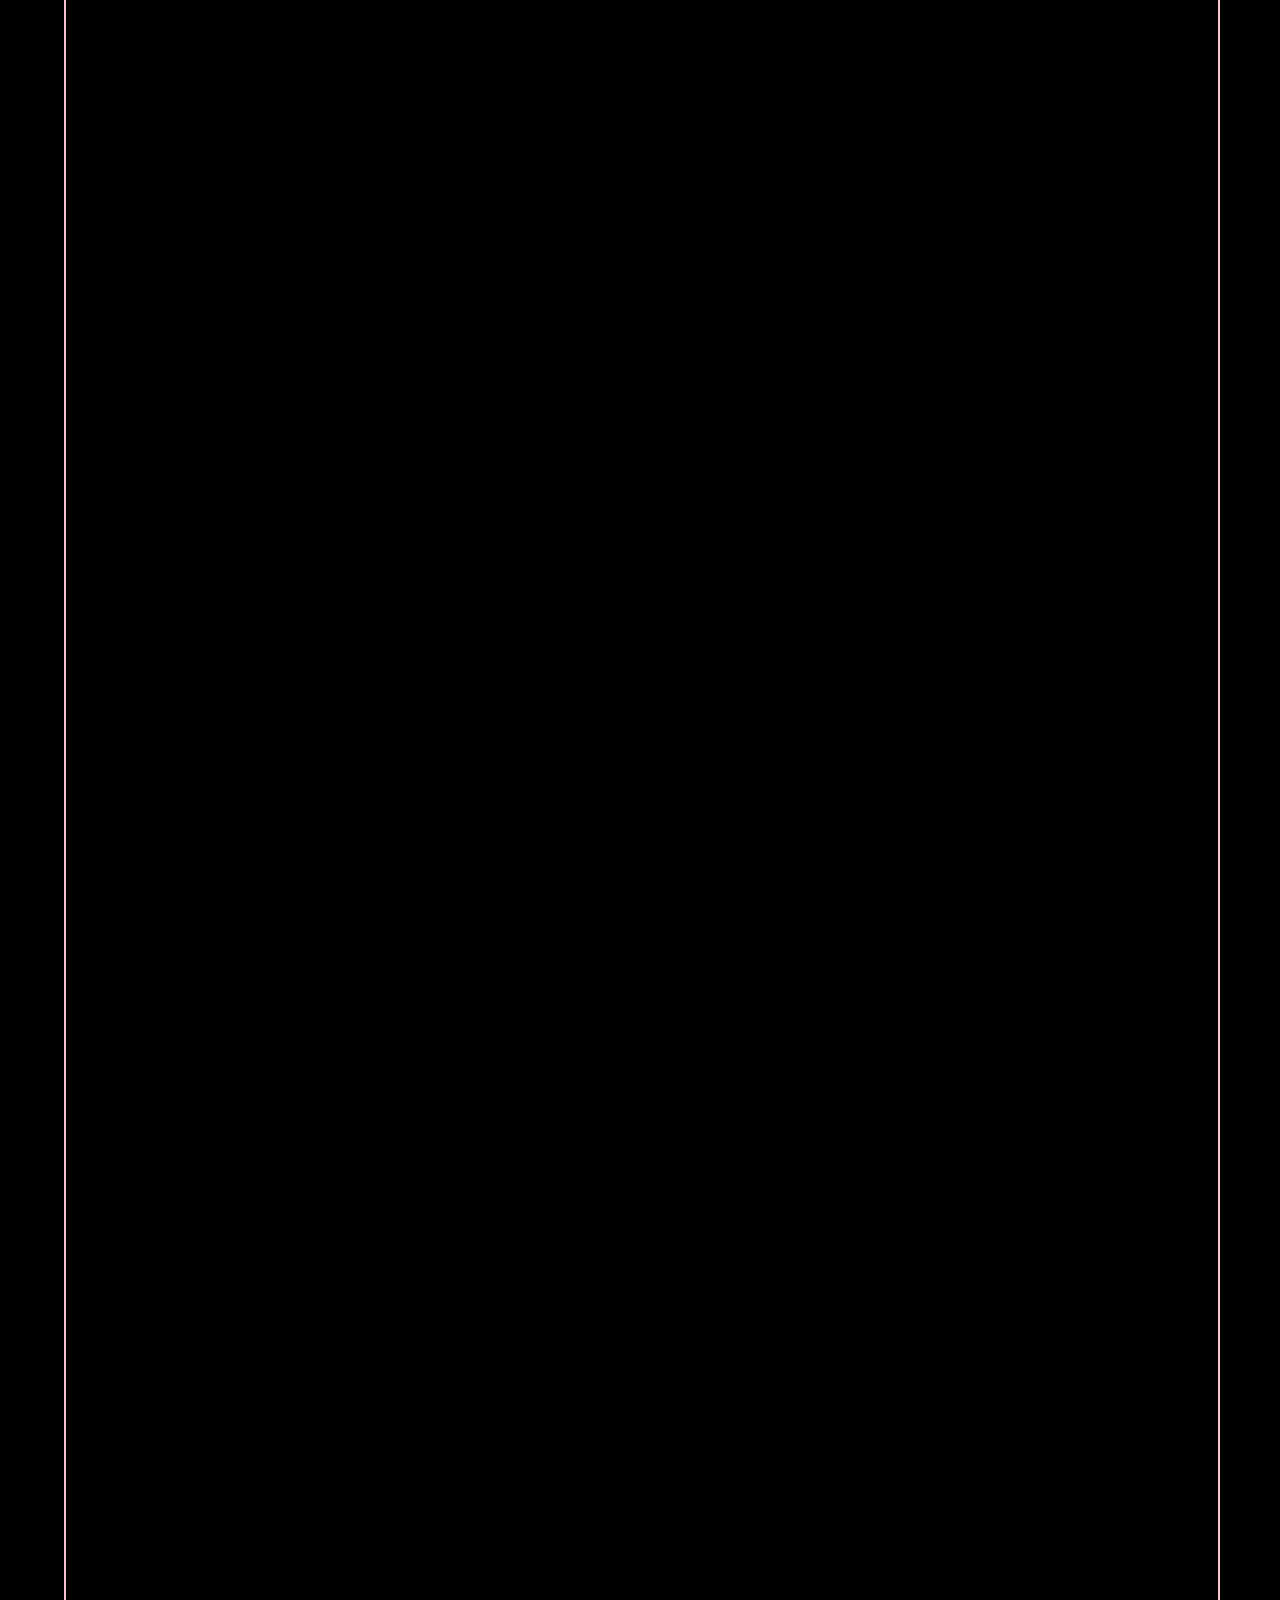
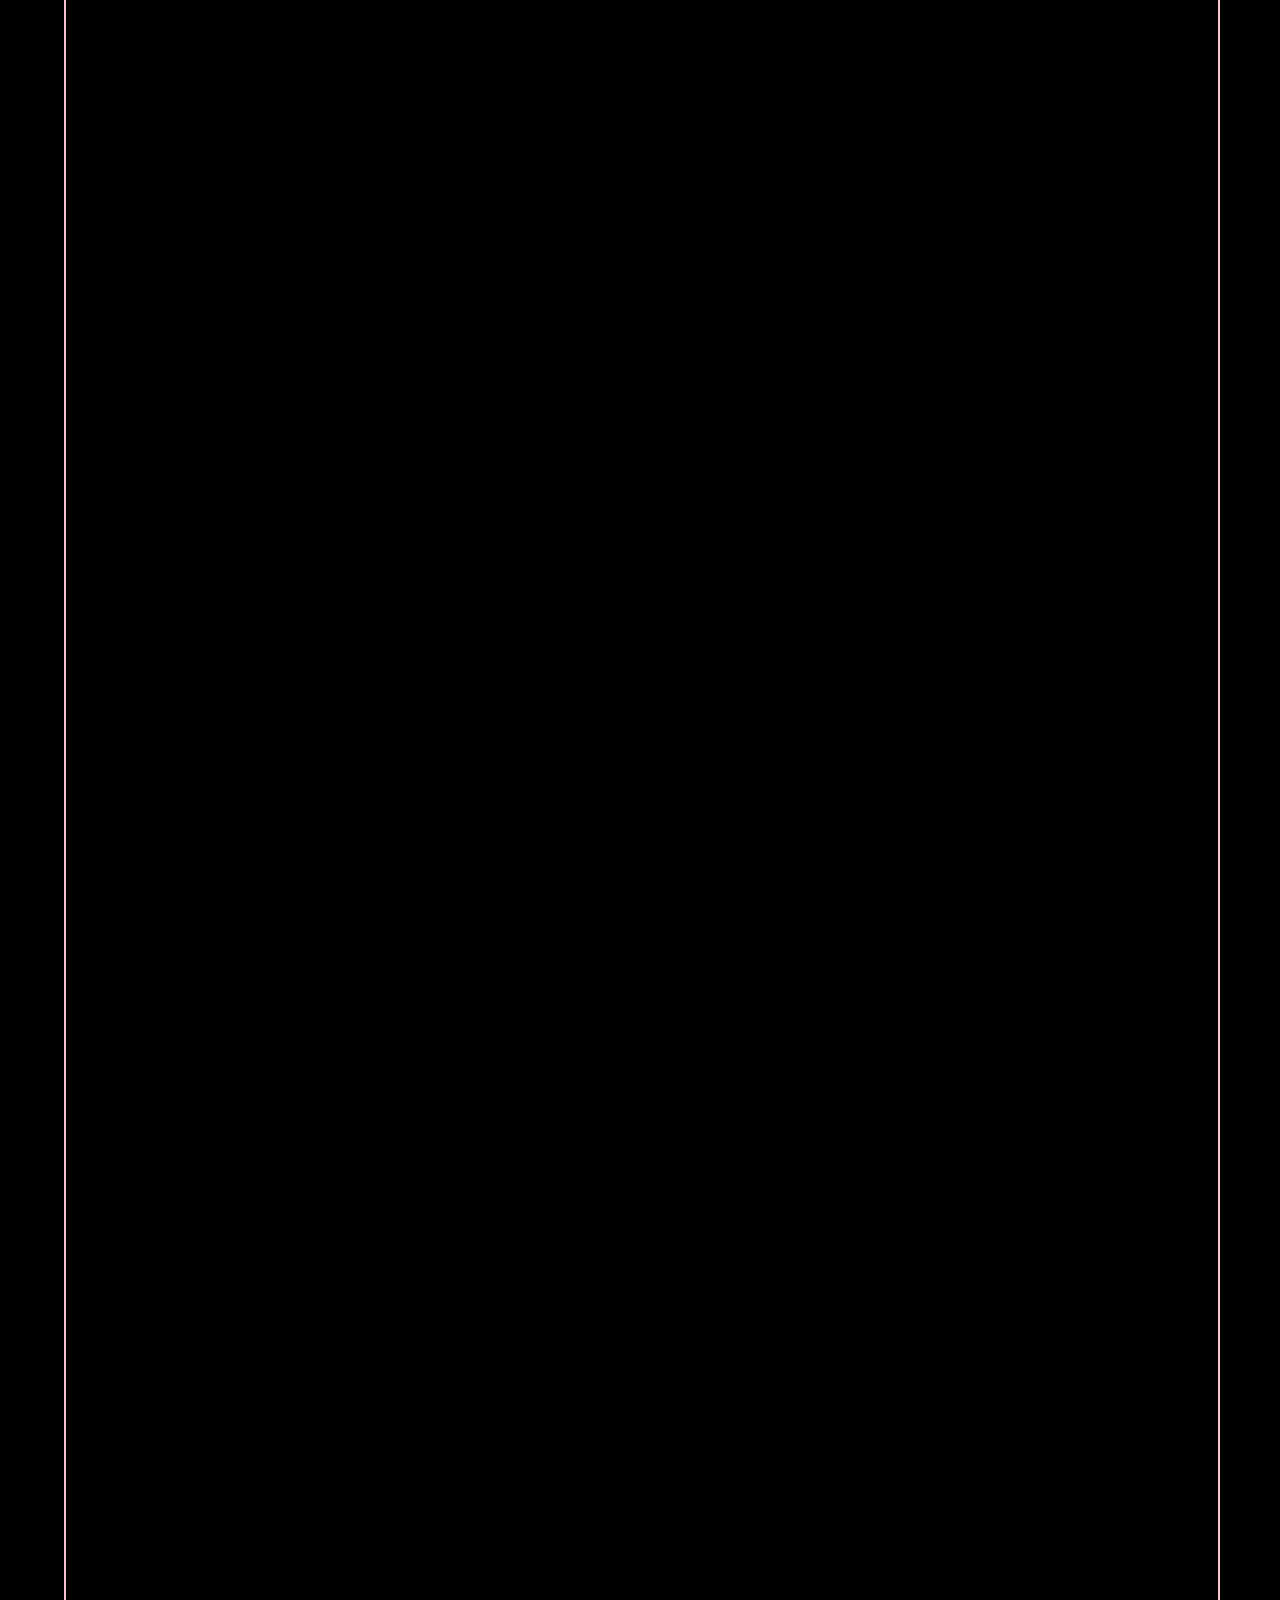
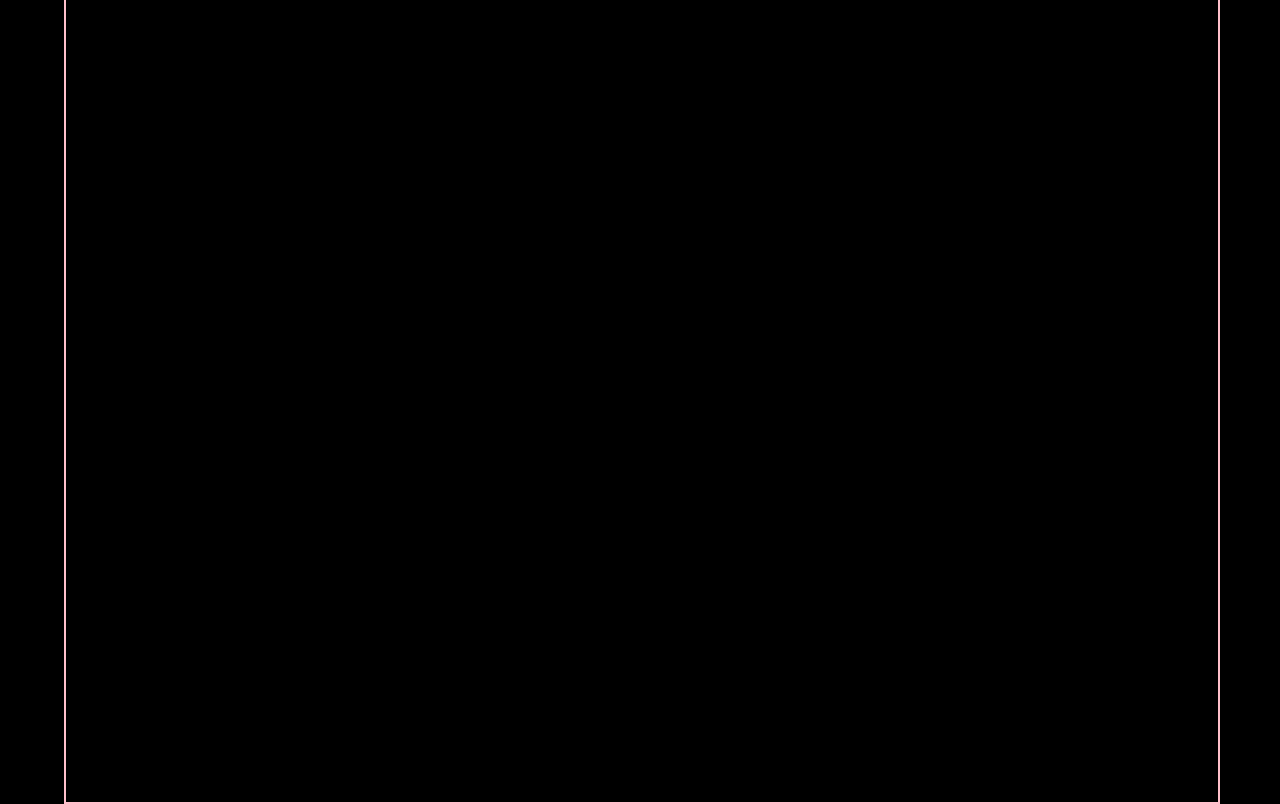
==== commit d88eaea2: "changes" ====
--- a/layer2/index.html
+++ b/layer2/index.html
@@ -11,7 +11,7 @@
 </head>
 <body>
   <div class="container bar">
-    <div class="cliped1">Textile designing is a creative field that includes any </div>
+    <h1 class="cliped1">Textile designing is a creative field that includes any </h1>
     <!-- <a href="#">
         <img src="../image/jennieblue.png" class="jennieblue">
       </a> -->
--- a/layer2/style.css
+++ b/layer2/style.css
@@ -21,7 +21,7 @@
 .container{
   width:90%;
   height: 800vh;
-  margin-left: 10%;
+  margin-left: 5%;
   background-color: black;
   display: grid;
   grid-template-columns: auto;
@@ -52,23 +52,7 @@
   transition: 0.5s;
 }
 
-  /* background: url(background.jpg);
-  background-size: cover;
-  background-attachment: fixed;
-  -webkit-background-clip: text;
-  color: transparent; */
-
-  .bar::before {
-    border-bottom: 3px solid #FFF;
-    border-left: 3px solid #FFF;
-    -webkit-transform-origin: 100% 0%;
-  }
-
-  .bar::after {
-    border-top: 3px solid #FFF;
-    border-right: 3px solid #FFF;
-    -webkit-transform-origin: 0% 100%;
-  }
+ 
 
 
 h3{
@@ -111,9 +95,9 @@
 .cliped1{
 background: url(../image/background1.jpg) no-repeat center center;
 background-size: cover;
-font-size: 200px;
 /* background-position-y:46px; */
 background-attachment: fixed;
+overflow: hidden;
 color: #fff;
 -webkit-text-fill-color: transparent;
 -webkit-background-clip:text;}
@@ -147,6 +131,8 @@
 background: url(../image/97ed9751e5890001fab52a2c03061502.jpg) no-repeat center center;
 background-size:cover;
 background-attachment: fixed;
+padding: 20px;
 color: #fff;
+overflow: scroll;
 -webkit-text-fill-color: transparent;
 -webkit-background-clip:text;}
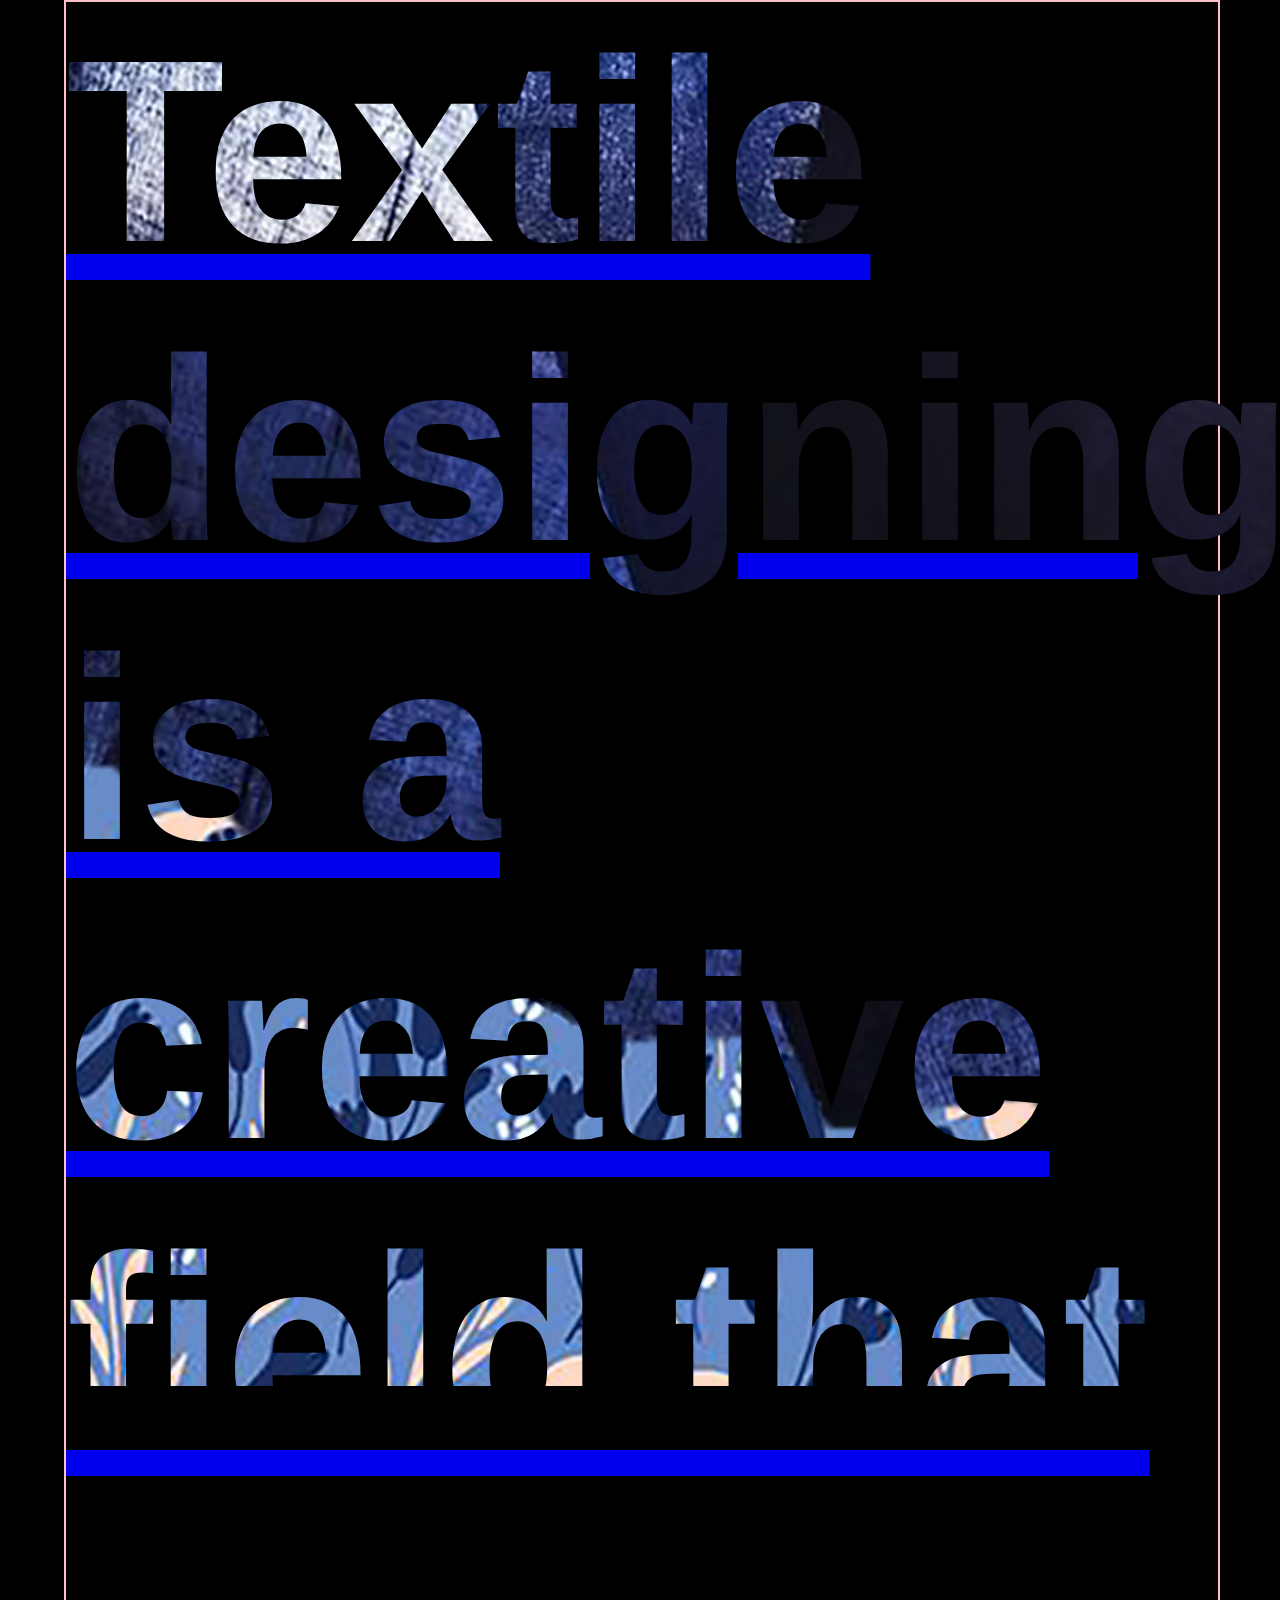
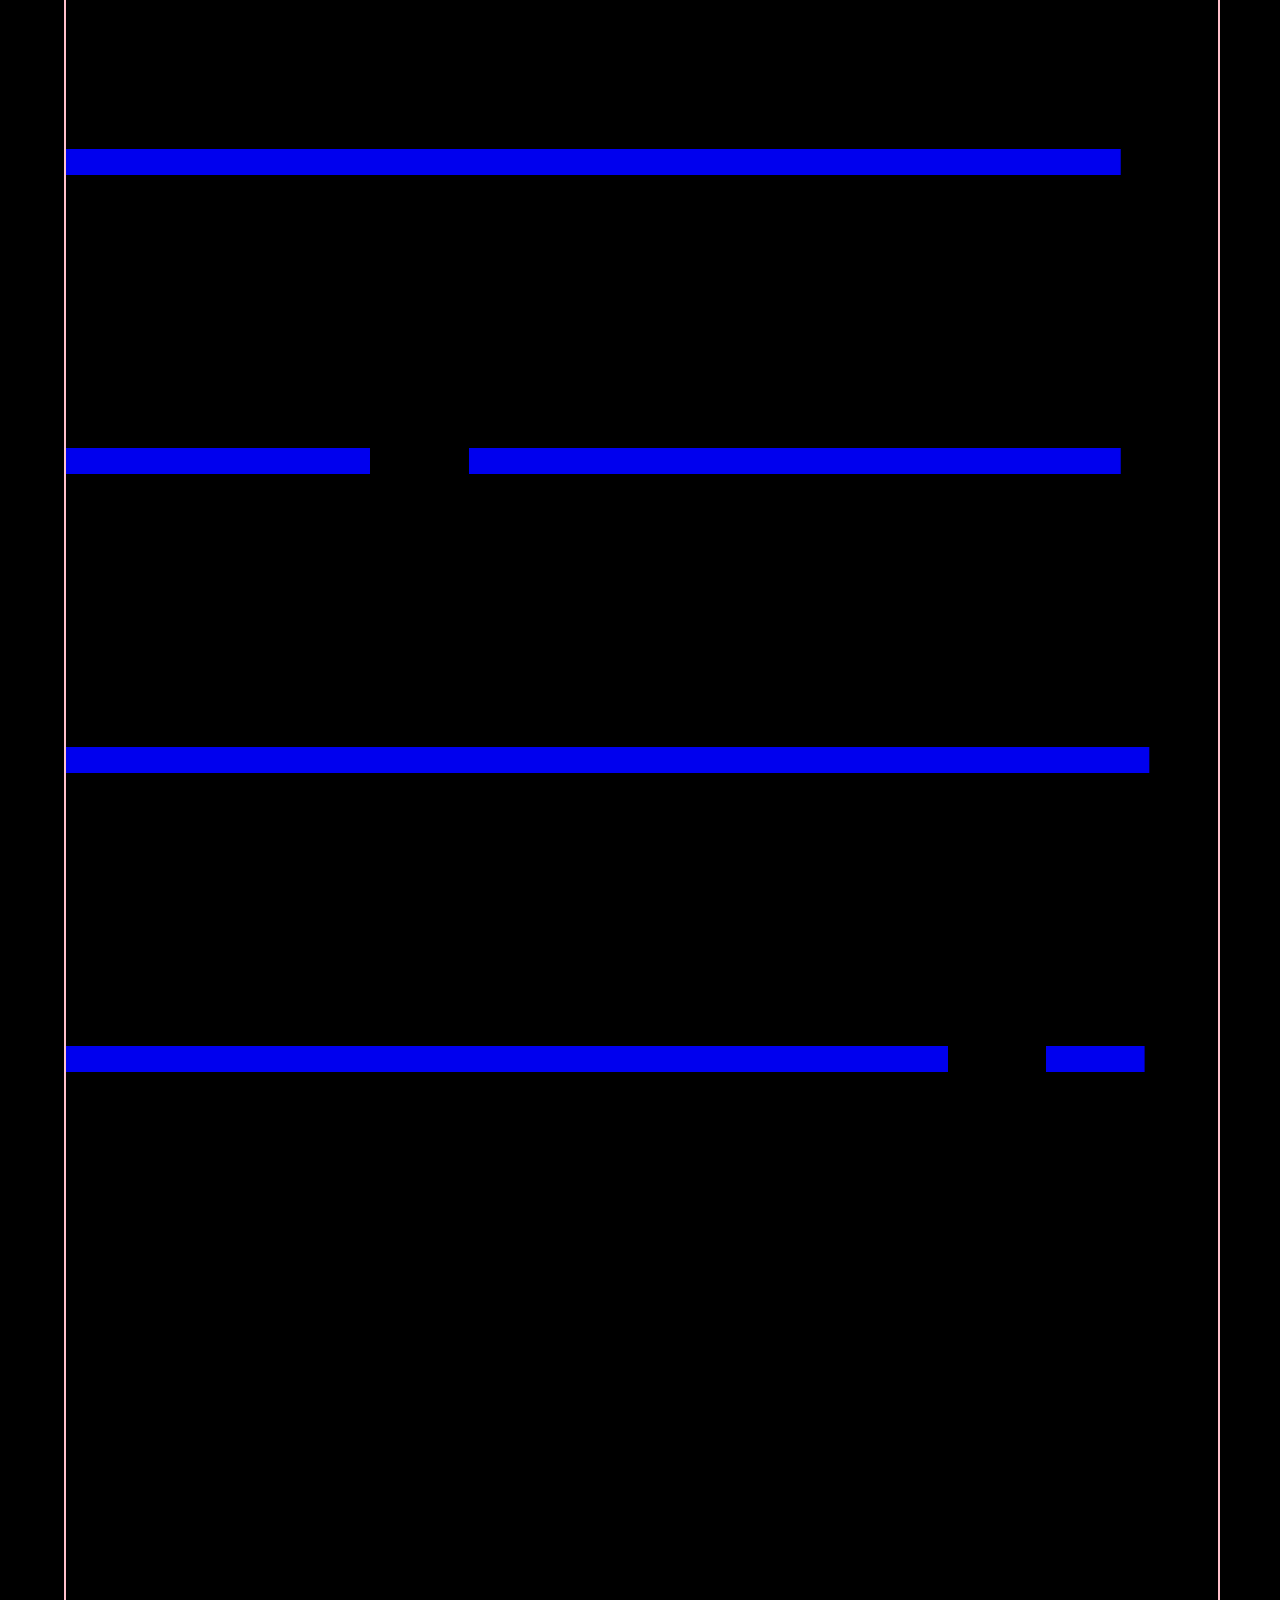
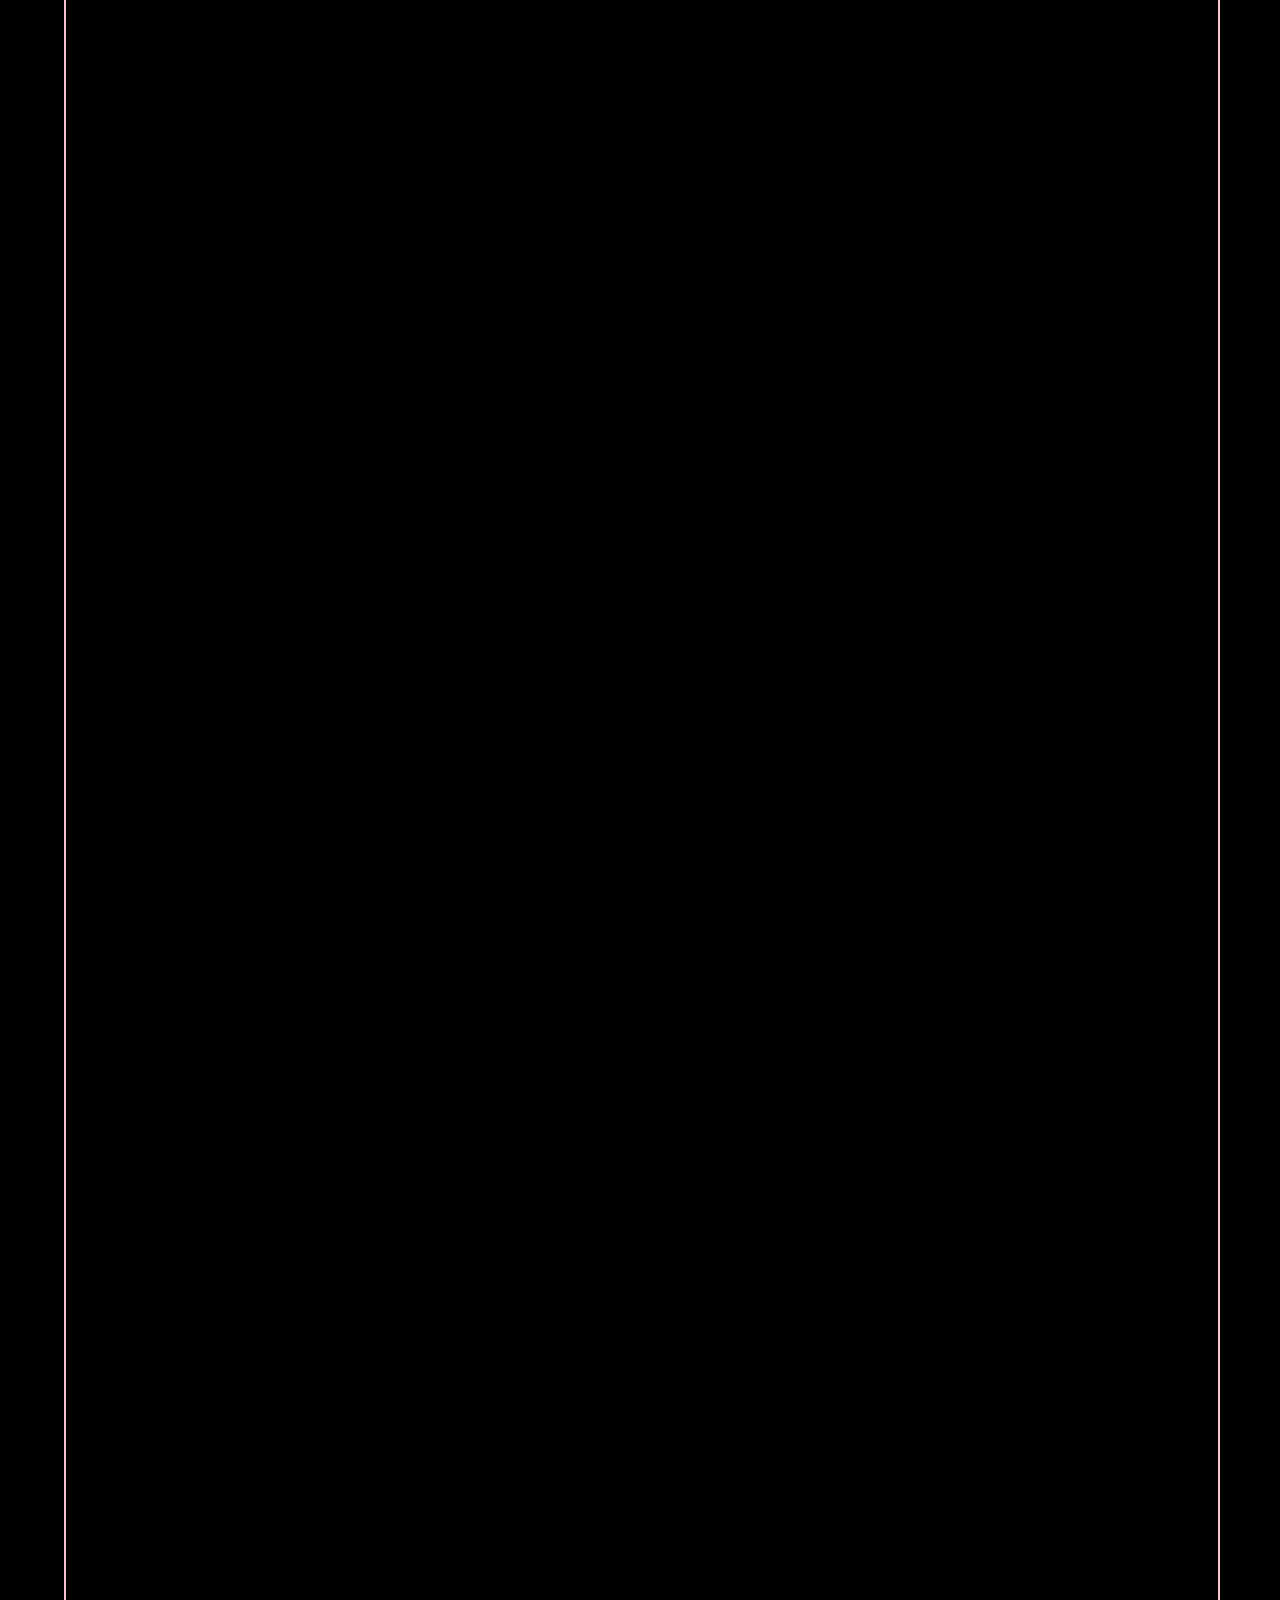
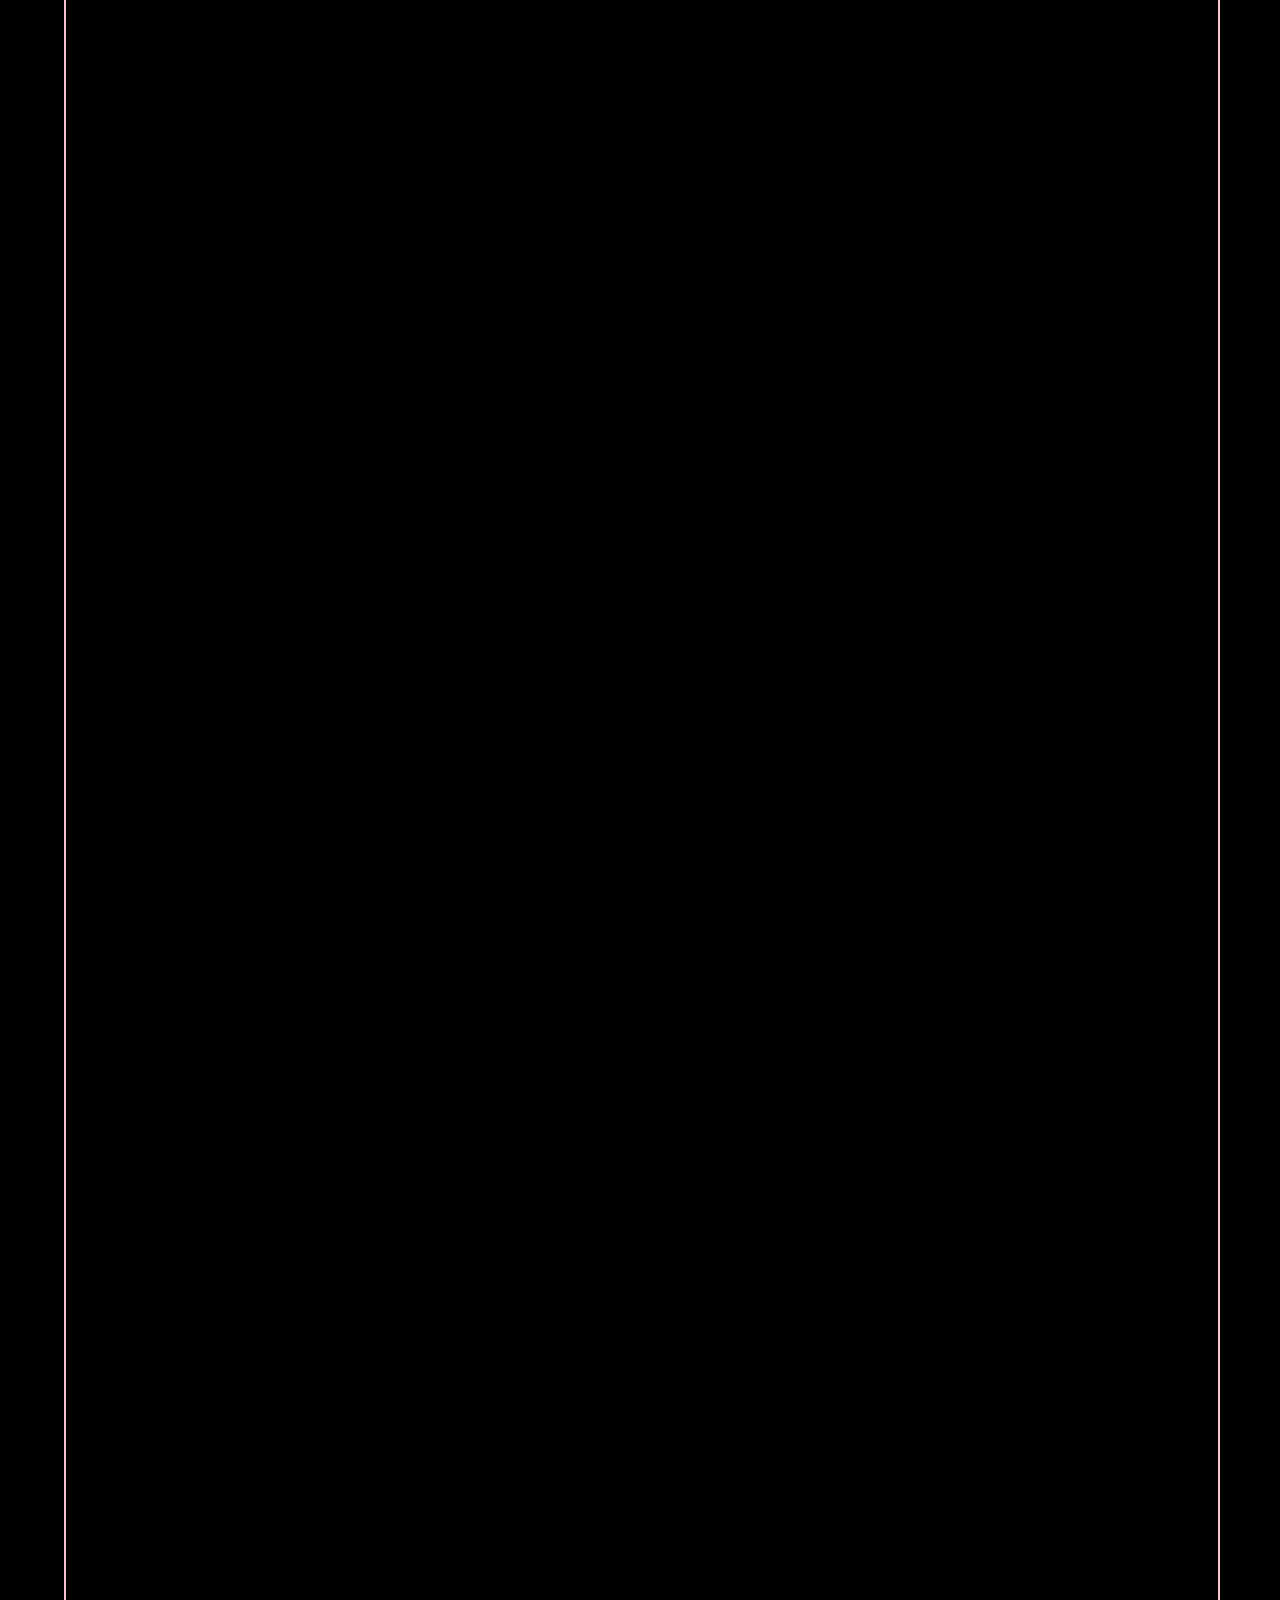
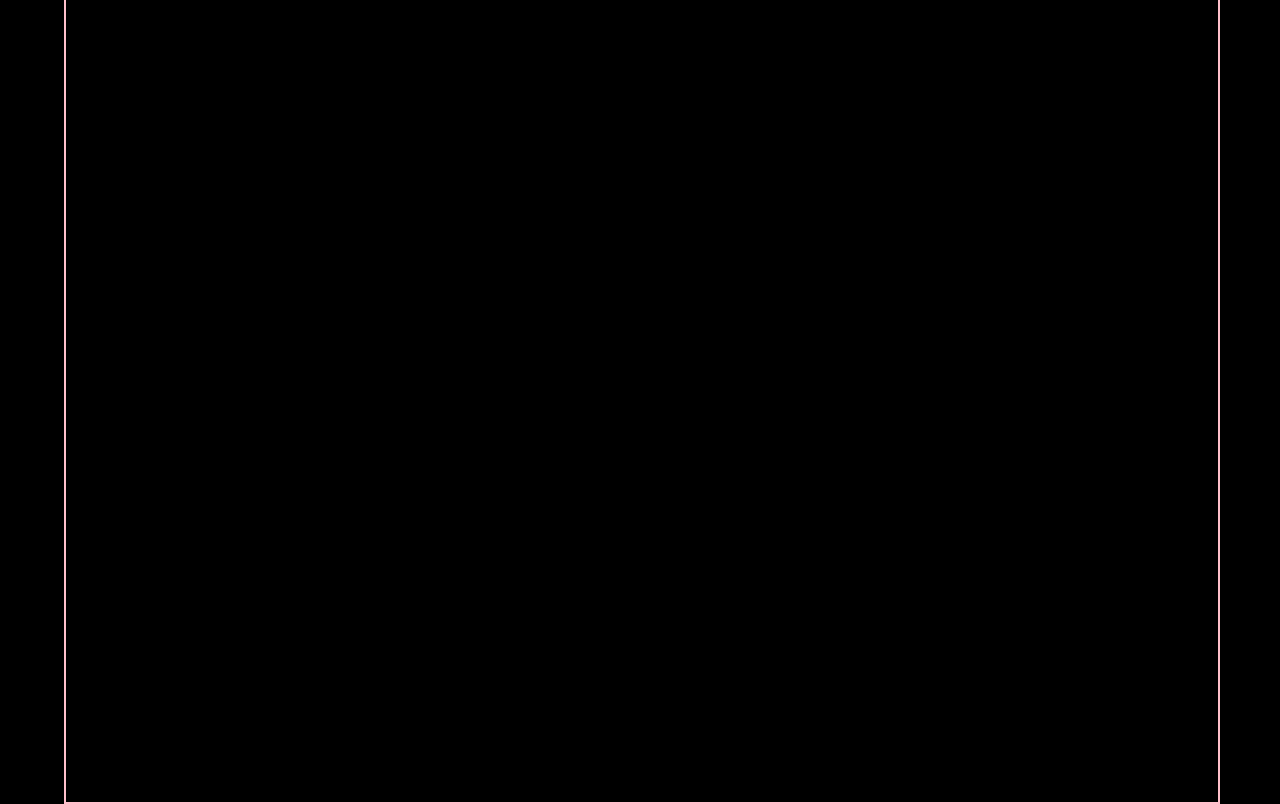
==== commit aeb65237: "changes" ====
--- a/layer2/index.html
+++ b/layer2/index.html
@@ -10,25 +10,10 @@
     <link rel="stylesheet" href="style.css">
 </head>
 <body>
-  <div class="container bar">
-    <h1 class="cliped1">Textile designing is a creative field that includes any </h1>
-    <!-- <a href="#">
-        <img src="../image/jennieblue.png" class="jennieblue">
-      </a> -->
-    <h1 class="cliped2"> kind of fasion industry. Textile </h1>
-    <h1 class="cliped3"> designers have to be creative, </h1>
-    <h1 class="cliped5">collaborative and aware of constantly</h1>
-    <h1 class="cliped4"> changing trends in color and style.</h1>
+  <div class="container bar"> <a href="textile.html">
+    <h1 class="cliped1">Textile designing is a creative field that includes any kind of fasion industry. </h1>
+   </a>
 </div>
-<!-- <div>
-  <h1 class="cliped3"> designers have to be creative, </h1>
-</div>
-<div>
-  <h1 class="cliped5">collaborative and aware of constantly</h1>
-</div>
-<div>
-  <h1 class="cliped4"> changing trends in color and style.</h1>
-</div> -->
 
 </body>
 
